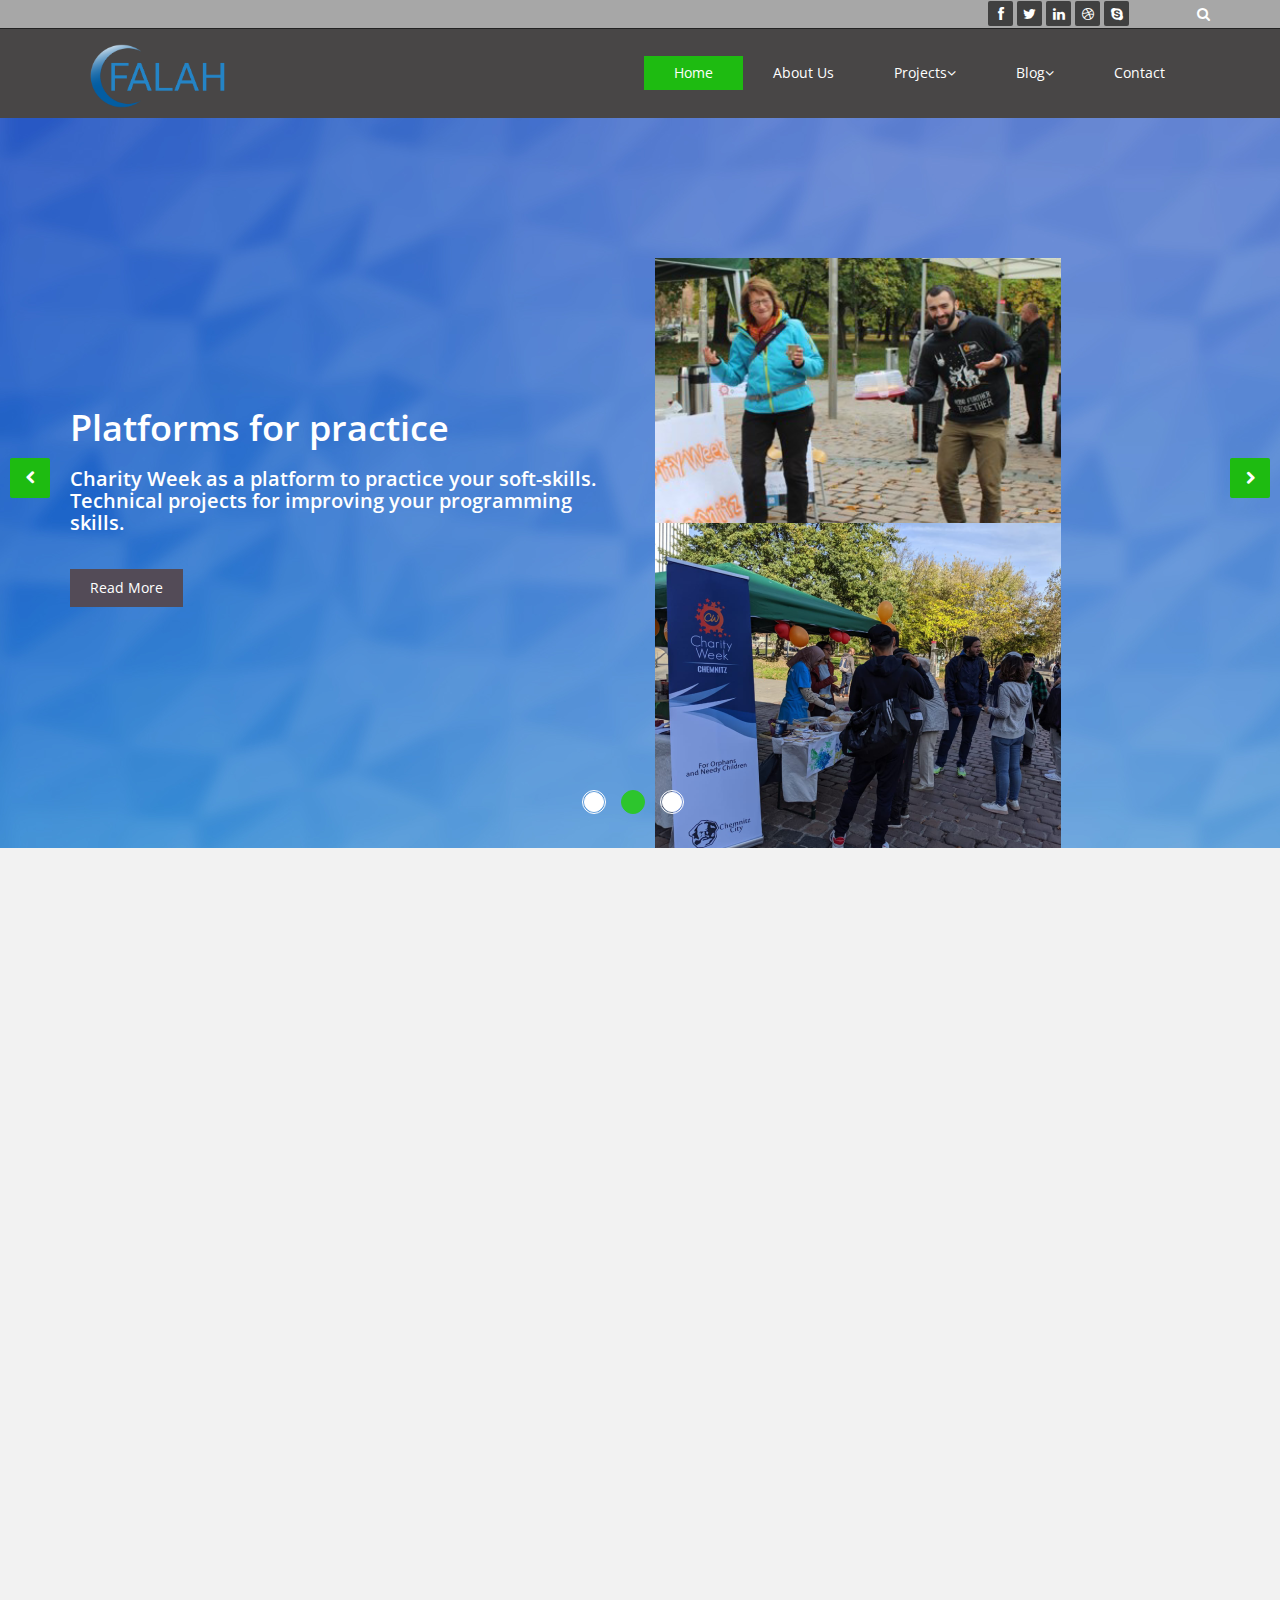
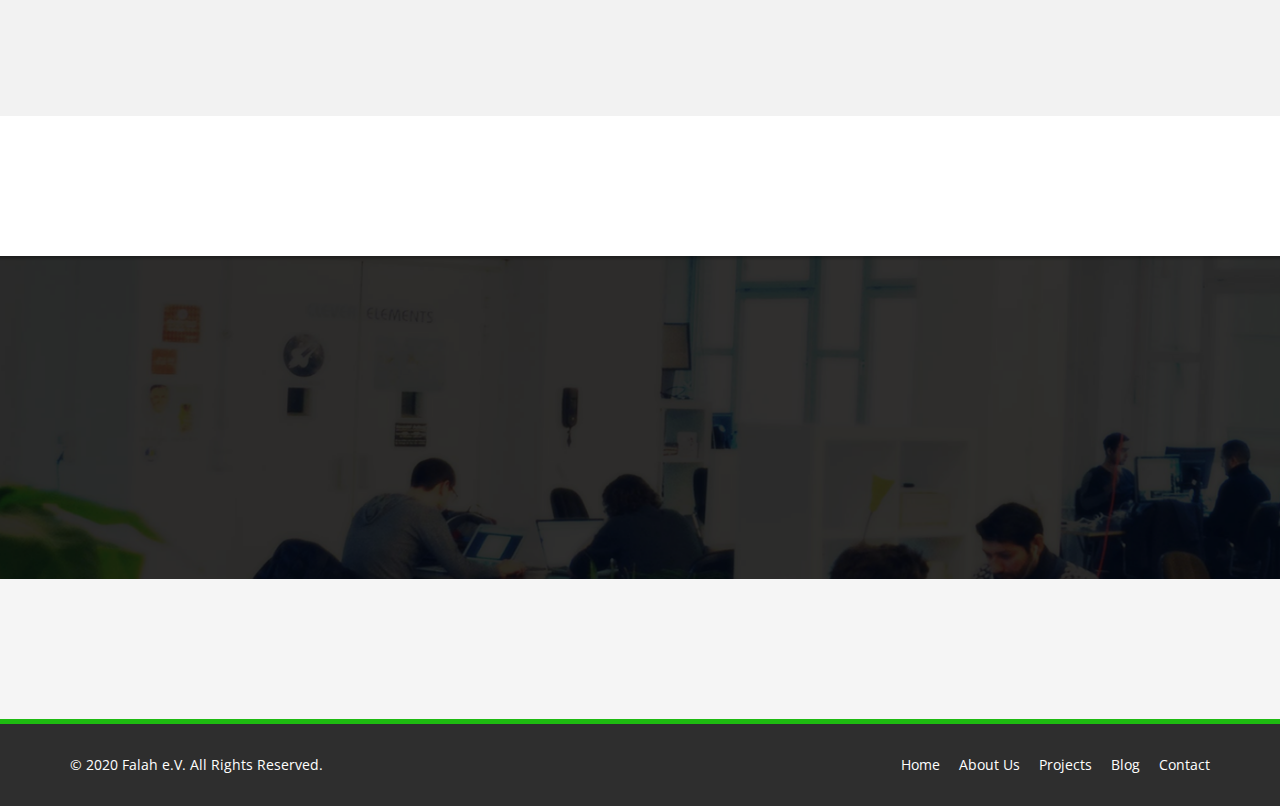
==== index.html @ b41381db "live link" ====
<!DOCTYPE html>
<html class="csstransforms csstransforms3d csstransitions" lang="en"><head>
<meta http-equiv="content-type" content="text/html; charset=UTF-8">
<meta charset="utf-8">
<meta name="viewport" content="width=device-width, initial-scale=1.0">
<meta name="description" content="">
<meta name="author" content="">
<title>Falah e.V</title>
<link href="css/bootstrap.min.css" rel="stylesheet">
<link href="css/font-awesome.min.css" rel="stylesheet">
<link href="css/animate.min.css" rel="stylesheet">
<link href="css/prettyPhoto.css" rel="stylesheet">
<link href="css/main.css" rel="stylesheet">
<link href="css/responsive.css" rel="stylesheet">
<!--[if lt IE 9]>
<script src="js/html5shiv.js"></script>
<script src="js/respond.min.js"></script>
<![endif]-->
<link rel="shortcut icon" href="/images/ico/favicon.ico">
<link rel="apple-touch-icon-precomposed" sizes="144x144" href="/images/ico/apple-touch-icon-144-precomposed.png">
<link rel="apple-touch-icon-precomposed" sizes="114x114" href="/images/ico/apple-touch-icon-114-precomposed.png">
<link rel="apple-touch-icon-precomposed" sizes="72x72" href="/images/ico/apple-touch-icon-72-precomposed.png">
<link rel="apple-touch-icon-precomposed" href="/images/ico/apple-touch-icon-57-precomposed.png">
<div></div></head>
<body class="homepage">
<header id="header">
<div class="top-bar">
<div class="container">
<div class="row">
<div class="col-sm-6 col-xs-4">
<div class="top-number"><p><i class=""></i> </p></div>
</div>
<div class="col-sm-6 col-xs-8">
<div class="social">
<ul class="social-share">
<li><a href="/comingSoon.html"><i class="fa fa-facebook"></i></a></li>
<li><a href="/comingSoon.html"><i class="fa fa-twitter"></i></a></li>
<li><a href="/comingSoon.html"><i class="fa fa-linkedin"></i></a></li>
<li><a href="/comingSoon.html"><i class="fa fa-dribbble"></i></a></li>
<li><a href="/comingSoon.html"><i class="fa fa-skype"></i></a></li>
</ul>
<div class="search">
<form role="form">
<input type="text" class="search-form" autocomplete="off" placeholder="Search">
<i class="fa fa-search"></i>
</form>
</div>
</div>
</div>
</div>
</div>
</div>
<nav class="navbar navbar-inverse" role="banner">
<div class="container">
<div class="navbar-header">
<button type="button" class="navbar-toggle" data-toggle="collapse" data-target=".navbar-collapse">
<span class="sr-only">Toggle navigation</span>
<span class="icon-bar"></span>
<span class="icon-bar"></span>
<span class="icon-bar"></span>
</button>
<a class="navbar-brand" href="/index.html"><img src="images/logo.png" width="170" alt="logo"></a>
</div>
<div class="collapse navbar-collapse navbar-right">
<ul class="nav navbar-nav">
<li class="active"><a href="/index.html">Home</a></li>
<li><a href="about-us.html">About Us</a></li>


<li class="dropdown">
<a href="#" class="dropdown-toggle" data-toggle="dropdown">Projects<i class="fa fa-angle-down"></i></a>
<ul class="dropdown-menu">
<li><a href="/comingSoon.html">Social</a></li>
<li><a href="/comingSoon.html">Technical</a></li>
</ul>
</li>

<li class="dropdown">
<a href="#" class="dropdown-toggle" data-toggle="dropdown">Blog<i class="fa fa-angle-down"></i></a>
<ul class="dropdown-menu">
<li><a href="/comingSoon.html">Social</a></li>
<li><a href="/comingSoon.html">Technical</a></li>
<li><a href="/comingSoon.html">Food</a></li>
<li><a href="/comingSoon.html">Life in Chemnitz</a></li>

</ul>
</li>
<li><a href="contact-us.html">Contact</a></li>
</ul>
</div>
</div>
</nav>
</header>
<section id="main-slider" class="no-margin">
<div class="carousel slide">
<ol class="carousel-indicators">
<li data-target="#main-slider" data-slide-to="0" class=""></li>
<li data-target="#main-slider" data-slide-to="1" class="active"></li>
<li data-target="#main-slider" data-slide-to="2" class=""></li>
</ol>
<div class="carousel-inner">
<div class="item" style="background-image:url(images/slider/bg1.jpg)">
<div class="container">
<div class="row slide-margin">
<div class="col-sm-6">
<div class="carousel-content">
<h1 class="animation animated-item-1">Events and Workshops</h1>
<h2 class="animation animated-item-2">Events for your mind, body and 
soul, throughout the year. Weather it be bike trip to Augustusberg, 
programming in C or sermons on important religious topics, we are here 
for you.<br></h2>
<a class="btn-slide animation animated-item-3" href="#">Read More</a>
</div>
</div>
<div class="col-sm-6 hidden-xs animation animated-item-4">
<div class="slider-img">
<img src="images/slider/img1.png" class="img-responsive">
</div>
</div>
</div>
</div>
</div>
<div class="item active" style="background-image:url(images/slider/bg2.jpg)">
<div class="container">
<div class="row slide-margin">
<div class="col-sm-6">
<div class="carousel-content">
<h1 class="animation animated-item-1">Platforms for practice</h1>
<h2 class="animation animated-item-2">Charity Week as a platform to practice your soft-skills. Technical projects for improving your programming skills. </h2>
<a class="btn-slide animation animated-item-3" href="#">Read More</a>
</div>
</div>
<div class="col-sm-6 hidden-xs animation animated-item-4">
<div class="slider-img">
<img src="images/slider/img2.png" class="img-responsive">
</div>
</div>
</div>
</div>
</div>
<div class="item" style="background-image:url(images/slider/bg3.jpg)">
<div class="container">
<div class="row slide-margin">
<div class="col-sm-6">
<div class="carousel-content">
<h1 class="animation animated-item-1">Your regional guide</h1>
<h2 class="animation animated-item-2">Get assistance in your regional language to understand rules and regulations here in Germany</h2>
<a class="btn-slide animation animated-item-3" href="#">Read More</a>
</div>
</div>
<div class="col-sm-6 hidden-xs animation animated-item-4">
<div class="slider-img">
<img src="images/slider/img3.png" class="img-responsive">
</div>
</div>
</div>
</div>
</div>
</div>
</div>
<a class="prev hidden-xs" href="#main-slider" data-slide="prev">
<i class="fa fa-chevron-left"></i>
</a>
<a class="next hidden-xs" href="#main-slider" data-slide="next">
<i class="fa fa-chevron-right"></i>
</a>
</section>
<section id="feature">
<div class="container">
<div class="center wow fadeInDown animated" style="visibility: visible; animation-name: fadeInDown;">
<h2>Recent News &amp; Updates</h2><br>
<h2><a target="_blank" href="https://freeislamictemplates.appspot.com/" title="Free Islamic Templates">Updates coming soon.</a></h2>

<p class="lead"><br></p></div>
  <div class="video-class">
	<!-- <iframe width="910" height="512" src="https://www.youtube.com/embed/DLGmgmh4BBU" frameborder="0" allow="accelerometer; autoplay; encrypted-media; gyroscope; picture-in-picture" allowfullscreen></iframe> -->
	<iframe width="910" height="512" src="https://www.youtube.com/embed/live_stream?channel=UCI_Mf1BbE438Omt34zx2G2A" frameborder="0" allowfullscreen=""></iframe>
	</div>
<div class="row">
</div>
</div>
</section>
<section id="recent-works">
<div class="container">

<div class="row">








</div>
</div>
</section>
<section id="services" class="service-item">
<div class="container">
<div class="center wow fadeInDown animated" style="visibility: visible; animation-name: fadeInDown;">
<h2>Classes &amp; Community Events</h2>
<p class="lead">Information will be uploaded until 15.04.2020<br> Stay healthy, stay safe.</p>
</div>
<div class="row">






</div>
</div>
</section>


<section id="bottom">
<div class="container wow fadeInDown animated" data-wow-duration="1000ms" data-wow-delay="600ms" style="visibility: visible; animation-duration: 1000ms; animation-delay: 600ms; animation-name: fadeInDown;">

</div>
</section>
<footer id="footer" class="midnight-blue">
<div class="container">
<div class="row">
<div class="col-sm-6">
&copy; 2020 <a target="_blank" href="https://freeislamictemplates.appspot.com/" title="Falah e.V.">Falah e.V.</a> All Rights Reserved.
</div>
<div class="col-sm-6">
<ul class="pull-right">
<li><a href="index.html">Home</a></li>
<li><a href="about-us.html">About Us</a></li>
<li><a href="comingSoon.html">Projects</a></li>
<li><a href="comingSoon.html">Blog</a></li>
<li><a href="contact-us.html">Contact</a></li>
</ul>
</div>
</div>
</div>
</footer>
<script src="js/jquery.js"></script>
<script src="js/bootstrap.min.js"></script>
<script src="js/jquery.prettyPhoto.js"></script>
<script src="js/jquery.isotope.min.js"></script>
<script src="js/main.js"></script>
<script src="js/wow.min.js"></script>

</body></html>
---- css/prettyPhoto.css ----
div.pp_default .pp_top,div.pp_default .pp_top .pp_middle,div.pp_default .pp_top .pp_left,div.pp_default .pp_top .pp_right,div.pp_default .pp_bottom,div.pp_default .pp_bottom .pp_left,div.pp_default .pp_bottom .pp_middle,div.pp_default .pp_bottom .pp_right{height:13px}
div.pp_default .pp_top .pp_left{background:url(../images/prettyPhoto/default/sprite.png) -78px -93px no-repeat}
div.pp_default .pp_top .pp_middle{background:url(../images/prettyPhoto/default/sprite_x.png) top left repeat-x}
div.pp_default .pp_top .pp_right{background:url(../images/prettyPhoto/default/sprite.png) -112px -93px no-repeat}
div.pp_default .pp_content .ppt{color:#f8f8f8}
div.pp_default .pp_content_container .pp_left{background:url(../images/prettyPhoto/default/sprite_y.png) -7px 0 repeat-y;padding-left:13px}
div.pp_default .pp_content_container .pp_right{background:url(../images/prettyPhoto/default/sprite_y.png) top right repeat-y;padding-right:13px}
div.pp_default .pp_next:hover{background:url(../images/prettyPhoto/default/sprite_next.png) center right no-repeat;cursor:pointer}
div.pp_default .pp_previous:hover{background:url(../images/prettyPhoto/default/sprite_prev.png) center left no-repeat;cursor:pointer}
div.pp_default .pp_expand{background:url(../images/prettyPhoto/default/sprite.png) 0 -29px no-repeat;cursor:pointer;width:28px;height:28px}
div.pp_default .pp_expand:hover{background:url(../images/prettyPhoto/default/sprite.png) 0 -56px no-repeat;cursor:pointer}
div.pp_default .pp_contract{background:url(../images/prettyPhoto/default/sprite.png) 0 -84px no-repeat;cursor:pointer;width:28px;height:28px}
div.pp_default .pp_contract:hover{background:url(../images/prettyPhoto/default/sprite.png) 0 -113px no-repeat;cursor:pointer}
div.pp_default .pp_close{width:30px;height:30px;background:url(../images/prettyPhoto/default/sprite.png) 2px 1px no-repeat;cursor:pointer}
div.pp_default .pp_gallery ul li a{background:url(../images/prettyPhoto/default/default_thumb.png) center center #f8f8f8;border:1px solid #aaa}
div.pp_default .pp_social{margin-top:7px}
div.pp_default .pp_gallery a.pp_arrow_previous,div.pp_default .pp_gallery a.pp_arrow_next{position:static;left:auto}
div.pp_default .pp_nav .pp_play,div.pp_default .pp_nav .pp_pause{background:url(../images/prettyPhoto/default/sprite.png) -51px 1px no-repeat;height:30px;width:30px}
div.pp_default .pp_nav .pp_pause{background-position:-51px -29px}
div.pp_default a.pp_arrow_previous,div.pp_default a.pp_arrow_next{background:url(../images/prettyPhoto/default/sprite.png) -31px -3px no-repeat;height:20px;width:20px;margin:4px 0 0}
div.pp_default a.pp_arrow_next{left:52px;background-position:-82px -3px}
div.pp_default .pp_content_container .pp_details{margin-top:5px}
div.pp_default .pp_nav{clear:none;height:30px;width:110px;position:relative}
div.pp_default .pp_nav .currentTextHolder{font-family:Georgia;font-style:italic;color:#999;font-size:11px;left:75px;line-height:25px;position:absolute;top:2px;margin:0;padding:0 0 0 10px}
div.pp_default .pp_close:hover,div.pp_default .pp_nav .pp_play:hover,div.pp_default .pp_nav .pp_pause:hover,div.pp_default .pp_arrow_next:hover,div.pp_default .pp_arrow_previous:hover{opacity:0.7}
div.pp_default .pp_description{font-size:11px;font-weight:700;line-height:14px;margin:5px 50px 5px 0}
div.pp_default .pp_bottom .pp_left{background:url(../images/prettyPhoto/default/sprite.png) -78px -127px no-repeat}
div.pp_default .pp_bottom .pp_middle{background:url(../images/prettyPhoto/default/sprite_x.png) bottom left repeat-x}
div.pp_default .pp_bottom .pp_right{background:url(../images/prettyPhoto/default/sprite.png) -112px -127px no-repeat}
div.pp_default .pp_loaderIcon{background:url(../images/prettyPhoto/default/loader.gif) center center no-repeat}
div.light_rounded .pp_top .pp_left{background:url(../images/prettyPhoto/light_rounded/sprite.png) -88px -53px no-repeat}
div.light_rounded .pp_top .pp_right{background:url(../images/prettyPhoto/light_rounded/sprite.png) -110px -53px no-repeat}
div.light_rounded .pp_next:hover{background:url(../images/prettyPhoto/light_rounded/btnNext.png) center right no-repeat;cursor:pointer}
div.light_rounded .pp_previous:hover{background:url(../images/prettyPhoto/light_rounded/btnPrevious.png) center left no-repeat;cursor:pointer}
div.light_rounded .pp_expand{background:url(../images/prettyPhoto/light_rounded/sprite.png) -31px -26px no-repeat;cursor:pointer}
div.light_rounded .pp_expand:hover{background:url(../images/prettyPhoto/light_rounded/sprite.png) -31px -47px no-repeat;cursor:pointer}
div.light_rounded .pp_contract{background:url(../images/prettyPhoto/light_rounded/sprite.png) 0 -26px no-repeat;cursor:pointer}
div.light_rounded .pp_contract:hover{background:url(../images/prettyPhoto/light_rounded/sprite.png) 0 -47px no-repeat;cursor:pointer}
div.light_rounded .pp_close{width:75px;height:22px;background:url(../images/prettyPhoto/light_rounded/sprite.png) -1px -1px no-repeat;cursor:pointer}
div.light_rounded .pp_nav .pp_play{background:url(../images/prettyPhoto/light_rounded/sprite.png) -1px -100px no-repeat;height:15px;width:14px}
div.light_rounded .pp_nav .pp_pause{background:url(../images/prettyPhoto/light_rounded/sprite.png) -24px -100px no-repeat;height:15px;width:14px}
div.light_rounded .pp_arrow_previous{background:url(../images/prettyPhoto/light_rounded/sprite.png) 0 -71px no-repeat}
div.light_rounded .pp_arrow_next{background:url(../images/prettyPhoto/light_rounded/sprite.png) -22px -71px no-repeat}
div.light_rounded .pp_bottom .pp_left{background:url(../images/prettyPhoto/light_rounded/sprite.png) -88px -80px no-repeat}
div.light_rounded .pp_bottom .pp_right{background:url(../images/prettyPhoto/light_rounded/sprite.png) -110px -80px no-repeat}
div.dark_rounded .pp_top .pp_left{background:url(../images/prettyPhoto/dark_rounded/sprite.png) -88px -53px no-repeat}
div.dark_rounded .pp_top .pp_right{background:url(../images/prettyPhoto/dark_rounded/sprite.png) -110px -53px no-repeat}
div.dark_rounded .pp_content_container .pp_left{background:url(../images/prettyPhoto/dark_rounded/contentPattern.png) top left repeat-y}
div.dark_rounded .pp_content_container .pp_right{background:url(../images/prettyPhoto/dark_rounded/contentPattern.png) top right repeat-y}
div.dark_rounded .pp_next:hover{background:url(../images/prettyPhoto/dark_rounded/btnNext.png) center right no-repeat;cursor:pointer}
div.dark_rounded .pp_previous:hover{background:url(../images/prettyPhoto/dark_rounded/btnPrevious.png) center left no-repeat;cursor:pointer}
div.dark_rounded .pp_expand{background:url(../images/prettyPhoto/dark_rounded/sprite.png) -31px -26px no-repeat;cursor:pointer}
div.dark_rounded .pp_expand:hover{background:url(../images/prettyPhoto/dark_rounded/sprite.png) -31px -47px no-repeat;cursor:pointer}
div.dark_rounded .pp_contract{background:url(../images/prettyPhoto/dark_rounded/sprite.png) 0 -26px no-repeat;cursor:pointer}
div.dark_rounded .pp_contract:hover{background:url(../images/prettyPhoto/dark_rounded/sprite.png) 0 -47px no-repeat;cursor:pointer}
div.dark_rounded .pp_close{width:75px;height:22px;background:url(../images/prettyPhoto/dark_rounded/sprite.png) -1px -1px no-repeat;cursor:pointer}
div.dark_rounded .pp_description{margin-right:85px;color:#fff}
div.dark_rounded .pp_nav .pp_play{background:url(../images/prettyPhoto/dark_rounded/sprite.png) -1px -100px no-repeat;height:15px;width:14px}
div.dark_rounded .pp_nav .pp_pause{background:url(../images/prettyPhoto/dark_rounded/sprite.png) -24px -100px no-repeat;height:15px;width:14px}
div.dark_rounded .pp_arrow_previous{background:url(../images/prettyPhoto/dark_rounded/sprite.png) 0 -71px no-repeat}
div.dark_rounded .pp_arrow_next{background:url(../images/prettyPhoto/dark_rounded/sprite.png) -22px -71px no-repeat}
div.dark_rounded .pp_bottom .pp_left{background:url(../images/prettyPhoto/dark_rounded/sprite.png) -88px -80px no-repeat}
div.dark_rounded .pp_bottom .pp_right{background:url(../images/prettyPhoto/dark_rounded/sprite.png) -110px -80px no-repeat}
div.dark_rounded .pp_loaderIcon{background:url(../images/prettyPhoto/dark_rounded/loader.gif) center center no-repeat}
div.dark_square .pp_left,div.dark_square .pp_middle,div.dark_square .pp_right,div.dark_square .pp_content{background:#000}
div.dark_square .pp_description{color:#fff;margin:0 85px 0 0}
div.dark_square .pp_loaderIcon{background:url(../images/prettyPhoto/dark_square/loader.gif) center center no-repeat}
div.dark_square .pp_expand{background:url(../images/prettyPhoto/dark_square/sprite.png) -31px -26px no-repeat;cursor:pointer}
div.dark_square .pp_expand:hover{background:url(../images/prettyPhoto/dark_square/sprite.png) -31px -47px no-repeat;cursor:pointer}
div.dark_square .pp_contract{background:url(../images/prettyPhoto/dark_square/sprite.png) 0 -26px no-repeat;cursor:pointer}
div.dark_square .pp_contract:hover{background:url(../images/prettyPhoto/dark_square/sprite.png) 0 -47px no-repeat;cursor:pointer}
div.dark_square .pp_close{width:75px;height:22px;background:url(../images/prettyPhoto/dark_square/sprite.png) -1px -1px no-repeat;cursor:pointer}
div.dark_square .pp_nav{clear:none}
div.dark_square .pp_nav .pp_play{background:url(../images/prettyPhoto/dark_square/sprite.png) -1px -100px no-repeat;height:15px;width:14px}
div.dark_square .pp_nav .pp_pause{background:url(../images/prettyPhoto/dark_square/sprite.png) -24px -100px no-repeat;height:15px;width:14px}
div.dark_square .pp_arrow_previous{background:url(../images/prettyPhoto/dark_square/sprite.png) 0 -71px no-repeat}
div.dark_square .pp_arrow_next{background:url(../images/prettyPhoto/dark_square/sprite.png) -22px -71px no-repeat}
div.dark_square .pp_next:hover{background:url(../images/prettyPhoto/dark_square/btnNext.png) center right no-repeat;cursor:pointer}
div.dark_square .pp_previous:hover{background:url(../images/prettyPhoto/dark_square/btnPrevious.png) center left no-repeat;cursor:pointer}
div.light_square .pp_expand{background:url(../images/prettyPhoto/light_square/sprite.png) -31px -26px no-repeat;cursor:pointer}
div.light_square .pp_expand:hover{background:url(../images/prettyPhoto/light_square/sprite.png) -31px -47px no-repeat;cursor:pointer}
div.light_square .pp_contract{background:url(../images/prettyPhoto/light_square/sprite.png) 0 -26px no-repeat;cursor:pointer}
div.light_square .pp_contract:hover{background:url(../images/prettyPhoto/light_square/sprite.png) 0 -47px no-repeat;cursor:pointer}
div.light_square .pp_close{width:75px;height:22px;background:url(../images/prettyPhoto/light_square/sprite.png) -1px -1px no-repeat;cursor:pointer}
div.light_square .pp_nav .pp_play{background:url(../images/prettyPhoto/light_square/sprite.png) -1px -100px no-repeat;height:15px;width:14px}
div.light_square .pp_nav .pp_pause{background:url(../images/prettyPhoto/light_square/sprite.png) -24px -100px no-repeat;height:15px;width:14px}
div.light_square .pp_arrow_previous{background:url(../images/prettyPhoto/light_square/sprite.png) 0 -71px no-repeat}
div.light_square .pp_arrow_next{background:url(../images/prettyPhoto/light_square/sprite.png) -22px -71px no-repeat}
div.light_square .pp_next:hover{background:url(../images/prettyPhoto/light_square/btnNext.png) center right no-repeat;cursor:pointer}
div.light_square .pp_previous:hover{background:url(../images/prettyPhoto/light_square/btnPrevious.png) center left no-repeat;cursor:pointer}
div.facebook .pp_top .pp_left{background:url(../images/prettyPhoto/facebook/sprite.png) -88px -53px no-repeat}
div.facebook .pp_top .pp_middle{background:url(../images/prettyPhoto/facebook/contentPatternTop.png) top left repeat-x}
div.facebook .pp_top .pp_right{background:url(../images/prettyPhoto/facebook/sprite.png) -110px -53px no-repeat}
div.facebook .pp_content_container .pp_left{background:url(../images/prettyPhoto/facebook/contentPatternLeft.png) top left repeat-y}
div.facebook .pp_content_container .pp_right{background:url(../images/prettyPhoto/facebook/contentPatternRight.png) top right repeat-y}
div.facebook .pp_expand{background:url(../images/prettyPhoto/facebook/sprite.png) -31px -26px no-repeat;cursor:pointer}
div.facebook .pp_expand:hover{background:url(../images/prettyPhoto/facebook/sprite.png) -31px -47px no-repeat;cursor:pointer}
div.facebook .pp_contract{background:url(../images/prettyPhoto/facebook/sprite.png) 0 -26px no-repeat;cursor:pointer}
div.facebook .pp_contract:hover{background:url(../images/prettyPhoto/facebook/sprite.png) 0 -47px no-repeat;cursor:pointer}
div.facebook .pp_close{width:22px;height:22px;background:url(../images/prettyPhoto/facebook/sprite.png) -1px -1px no-repeat;cursor:pointer}
div.facebook .pp_description{margin:0 37px 0 0}
div.facebook .pp_loaderIcon{background:url(../images/prettyPhoto/facebook/loader.gif) center center no-repeat}
div.facebook .pp_arrow_previous{background:url(../images/prettyPhoto/facebook/sprite.png) 0 -71px no-repeat;height:22px;margin-top:0;width:22px}
div.facebook .pp_arrow_previous.disabled{background-position:0 -96px;cursor:default}
div.facebook .pp_arrow_next{background:url(../images/prettyPhoto/facebook/sprite.png) -32px -71px no-repeat;height:22px;margin-top:0;width:22px}
div.facebook .pp_arrow_next.disabled{background-position:-32px -96px;cursor:default}
div.facebook .pp_nav{margin-top:0}
div.facebook .pp_nav p{font-size:15px;padding:0 3px 0 4px}
div.facebook .pp_nav .pp_play{background:url(../images/prettyPhoto/facebook/sprite.png) -1px -123px no-repeat;height:22px;width:22px}
div.facebook .pp_nav .pp_pause{background:url(../images/prettyPhoto/facebook/sprite.png) -32px -123px no-repeat;height:22px;width:22px}
div.facebook .pp_next:hover{background:url(../images/prettyPhoto/facebook/btnNext.png) center right no-repeat;cursor:pointer}
div.facebook .pp_previous:hover{background:url(../images/prettyPhoto/facebook/btnPrevious.png) center left no-repeat;cursor:pointer}
div.facebook .pp_bottom .pp_left{background:url(../images/prettyPhoto/facebook/sprite.png) -88px -80px no-repeat}
div.facebook .pp_bottom .pp_middle{background:url(../images/prettyPhoto/facebook/contentPatternBottom.png) top left repeat-x}
div.facebook .pp_bottom .pp_right{background:url(../images/prettyPhoto/facebook/sprite.png) -110px -80px no-repeat}
div.pp_pic_holder a:focus{outline:none}
div.pp_overlay{background:#000;display:none;left:0;position:absolute;top:0;width:100%;z-index:9500}
div.pp_pic_holder{display:none;position:absolute;width:100px;z-index:10000}
.pp_content{height:40px;min-width:40px}
* html .pp_content{width:40px}
.pp_content_container{position:relative;text-align:left;width:100%}
.pp_content_container .pp_left{padding-left:20px}
.pp_content_container .pp_right{padding-right:20px}
.pp_content_container .pp_details{float:left;margin:10px 0 2px}
.pp_description{display:none;margin:0}
.pp_social{float:left;margin:0}
.pp_social .facebook{float:left;margin-left:5px;width:55px;overflow:hidden}
.pp_social .twitter{float:left}
.pp_nav{clear:right;float:left;margin:3px 10px 0 0}
.pp_nav p{float:left;white-space:nowrap;margin:2px 4px}
.pp_nav .pp_play,.pp_nav .pp_pause{float:left;margin-right:4px;text-indent:-10000px}
a.pp_arrow_previous,a.pp_arrow_next{display:block;float:left;height:15px;margin-top:3px;overflow:hidden;text-indent:-10000px;width:14px}
.pp_hoverContainer{position:absolute;top:0;width:100%;z-index:2000}
.pp_gallery{display:none;left:50%;margin-top:-50px;position:absolute;z-index:10000}
.pp_gallery div{float:left;overflow:hidden;position:relative}
.pp_gallery ul{float:left;height:35px;position:relative;white-space:nowrap;margin:0 0 0 5px;padding:0}
.pp_gallery ul a{border:1px rgba(0,0,0,0.5) solid;display:block;float:left;height:33px;overflow:hidden}
.pp_gallery ul a img{border:0}
.pp_gallery li{display:block;float:left;margin:0 5px 0 0;padding:0}
.pp_gallery li.default a{background:url(../images/prettyPhoto/facebook/default_thumbnail.gif) 0 0 no-repeat;display:block;height:33px;width:50px}
.pp_gallery .pp_arrow_previous,.pp_gallery .pp_arrow_next{margin-top:7px!important}
a.pp_next{background:url(../images/prettyPhoto/light_rounded/btnNext.png) 10000px 10000px no-repeat;display:block;float:right;height:100%;text-indent:-10000px;width:49%}
a.pp_previous{background:url(../images/prettyPhoto/light_rounded/btnNext.png) 10000px 10000px no-repeat;display:block;float:left;height:100%;text-indent:-10000px;width:49%}
a.pp_expand,a.pp_contract{cursor:pointer;display:none;height:20px;position:absolute;right:30px;text-indent:-10000px;top:10px;width:20px;z-index:20000}
a.pp_close{position:absolute;right:0;top:0;display:block;line-height:22px;text-indent:-10000px}
.pp_loaderIcon{display:block;height:24px;left:50%;position:absolute;top:50%;width:24px;margin:-12px 0 0 -12px}
#pp_full_res{line-height:1!important}
#pp_full_res .pp_inline{text-align:left}
#pp_full_res .pp_inline p{margin:0 0 15px}
div.ppt{color:#fff;display:none;font-size:17px;z-index:9999;margin:0 0 5px 15px}
div.pp_default .pp_content,div.light_rounded .pp_content{background-color:#fff}
div.pp_default #pp_full_res .pp_inline,div.light_rounded .pp_content .ppt,div.light_rounded #pp_full_res .pp_inline,div.light_square .pp_content .ppt,div.light_square #pp_full_res .pp_inline,div.facebook .pp_content .ppt,div.facebook #pp_full_res .pp_inline{color:#000}
div.pp_default .pp_gallery ul li a:hover,div.pp_default .pp_gallery ul li.selected a,.pp_gallery ul a:hover,.pp_gallery li.selected a{border-color:#fff}
div.pp_default .pp_details,div.light_rounded .pp_details,div.dark_rounded .pp_details,div.dark_square .pp_details,div.light_square .pp_details,div.facebook .pp_details{position:relative}
div.light_rounded .pp_top .pp_middle,div.light_rounded .pp_content_container .pp_left,div.light_rounded .pp_content_container .pp_right,div.light_rounded .pp_bottom .pp_middle,div.light_square .pp_left,div.light_square .pp_middle,div.light_square .pp_right,div.light_square .pp_content,div.facebook .pp_content{background:#fff}
div.light_rounded .pp_description,div.light_square .pp_description{margin-right:85px}
div.light_rounded .pp_gallery a.pp_arrow_previous,div.light_rounded .pp_gallery a.pp_arrow_next,div.dark_rounded .pp_gallery a.pp_arrow_previous,div.dark_rounded .pp_gallery a.pp_arrow_next,div.dark_square .pp_gallery a.pp_arrow_previous,div.dark_square .pp_gallery a.pp_arrow_next,div.light_square .pp_gallery a.pp_arrow_previous,div.light_square .pp_gallery a.pp_arrow_next{margin-top:12px!important}
div.light_rounded .pp_arrow_previous.disabled,div.dark_rounded .pp_arrow_previous.disabled,div.dark_square .pp_arrow_previous.disabled,div.light_square .pp_arrow_previous.disabled{background-position:0 -87px;cursor:default}
div.light_rounded .pp_arrow_next.disabled,div.dark_rounded .pp_arrow_next.disabled,div.dark_square .pp_arrow_next.disabled,div.light_square .pp_arrow_next.disabled{background-position:-22px -87px;cursor:default}
div.light_rounded .pp_loaderIcon,div.light_square .pp_loaderIcon{background:url(../images/prettyPhoto/light_rounded/loader.gif) center center no-repeat}
div.dark_rounded .pp_top .pp_middle,div.dark_rounded .pp_content,div.dark_rounded .pp_bottom .pp_middle{background:url(../images/prettyPhoto/dark_rounded/contentPattern.png) top left repeat}
div.dark_rounded .currentTextHolder,div.dark_square .currentTextHolder{color:#c4c4c4}
div.dark_rounded #pp_full_res .pp_inline,div.dark_square #pp_full_res .pp_inline{color:#fff}
.pp_top,.pp_bottom{height:20px;position:relative}
* html .pp_top,* html .pp_bottom{padding:0 20px}
.pp_top .pp_left,.pp_bottom .pp_left{height:20px;left:0;position:absolute;width:20px}
.pp_top .pp_middle,.pp_bottom .pp_middle{height:20px;left:20px;position:absolute;right:20px}
* html .pp_top .pp_middle,* html .pp_bottom .pp_middle{left:0;position:static}
.pp_top .pp_right,.pp_bottom .pp_right{height:20px;left:auto;position:absolute;right:0;top:0;width:20px}
.pp_fade,.pp_gallery li.default a img{display:none}
---- css/main.css ----
@import url(https://fonts.googleapis.com/css?family=Open+Sans:300italic,400italic,600italic,700italic,800italic,400,600,700,300,800);


/*************************
*******Typography******
**************************/

body {
  background: #fff;
  font-family: 'Open Sans', sans-serif;
  color:#4e4e4e;
  line-height: 22px;
}

h1,
h2,
h3,
h4,
h5,
h6 {
  font-weight: 600; 
  font-family: 'Open Sans', sans-serif;
  color:#4e4e4e;
}

h1{
  font-size: 36px;
  color:#fff;
}

h2{
  font-size: 20px;
}

h3{
  font-size: 16px;
  color: #787878;
  font-weight: 400;
  line-height: 24px;
}

h4{
  font-size: 16px;
}

a {
  color: #1EBB11;
  -webkit-transition: color 300ms, background-color 300ms;
  -moz-transition: color 300ms, background-color 300ms;
  -o-transition:  color 300ms, background-color 300ms;
  transition:  color 300ms, background-color 300ms;
}

a:hover, a:focus {
  color: #d43133;
}

hr {
  border-top: 1px solid #e5e5e5;
  border-bottom: 1px solid #fff;
}


.btn-primary {
  padding: 8px 20px;
  background: #1EBB11;
  color: #fff;
  border-radius: 4px;
  border:none;
  margin-top: 10px;
}


.btn-primary:hover, 
.btn-primary:focus{
  background: #1EBB11;
  outline: none;
  box-shadow: none;
} 

.btn-transparent {
  border: 3px solid #fff;
  background: transparent;
  color: #fff;
}

.btn-transparent:hover {
  border-color: rgba(255, 255, 255, 0.5);
}

a:hover,
a:focus {
  color: #111;
  text-decoration: none;
  outline: none;
}

.dropdown-menu {
  margin-top: -1px;
  min-width: 180px;
}

.center h2{
  font-size: 36px;
  margin-top: 0;
  margin-bottom: 20px;
}

.media>.pull-left{
  margin-right: 20px;
}

.media>.pull-right{
  margin-left: 20px;
}

body > section {
  padding: 70px 0;
}

.center {
  text-align: center;
  padding-bottom: 55px;
}

.scaleIn {
  -webkit-animation-name: scaleIn;
  animation-name: scaleIn;
}

.lead{
  font-size: 16px;
  line-height: 24px;
  font-weight: 400;
}

.transparent-bg {
  background-color: transparent !important;
  margin-bottom: 0;
}

@-webkit-keyframes scaleIn {
  0% {
    opacity: 0;
    -webkit-transform: scale(0);
    transform: scale(0);
  }

  100% {
    opacity: 1;
    -webkit-transform: scale(1);
    transform: scale(1);
  }
}

@keyframes scaleIn {
  0% {
    opacity: 0;
    -webkit-transform: scale(0);
    -ms-transform: scale(0);
    transform: scale(0);
  }

  100% {
    opacity: 1;
    -webkit-transform: scale(1);
    -ms-transform: scale(1);
    transform: scale(1);
  }
}


/*************************
*******Header******
**************************/

#header .search{
  display: inline-block;
}

.navbar>.container .navbar-brand{
  margin-left: 0;
}

.top-bar {
  background: #A7A7A7;
  border-bottom: 1px solid #222;
  line-height: 28px;
}

.top-number{
  color: #fff;
}

.top-number p{
  margin: 0
}

.social{
  text-align: right;
}

.social-share{
 display: inline-block;
 list-style: none;
 padding: 0;
 margin: 0;
}

ul.social-share li {
  display: inline-block;
}

ul.social-share li a {
  display: inline-block;
  color: #fff;
  background: #404040;
  width: 25px;
  height: 25px;
  line-height: 25px;
  text-align: center;
  border-radius: 2px;
}

ul.social-share li a:hover {
  background: #1EBB11;
  color: #fff;
}

.search i {
  color: #fff;
}

input.search-form{
  background: transparent;
  border: 0 none;
  width: 60px;
  padding: 0 10px;
  color: #FFF;
  -webkit-transition: all 400ms;
  -moz-transition: all 400ms;
  -ms-transition: all 400ms;
  -o-transition: all 400ms;
  transition: all 400ms;
}

input.search-form::-webkit-input-placeholder{
  color: transparent;
}

input.search-form:hover::-webkit-input-placeholder {
  color: #fff;
}

input.search-form:hover {
  width: 180px;
}

.navbar-brand {
  padding: 0;
  margin:0;
}

.navbar {
  border-radius: 0;
  margin-bottom: 0;
  background: rgba(58, 56, 56, 0.93);
  padding: 15px 0;
  padding-bottom: 0;
}

 .navbar-nav{
  margin-top: 12px;
 }

.navbar-nav>li{
  padding-bottom: 28px;
}

.navbar-inverse .navbar-nav > li > a {
  padding: 5px 30px;
  margin: 0;
  color: #fff;
  line-height: 24px;
  display: inline-block;
}

.navbar-inverse .navbar-nav > li > a:hover{
	background-color: #0B9B2D;
  color: #fff;
}

.navbar-inverse {
  border: none;
}

.navbar-inverse .navbar-brand {
  font-size: 36px;
  line-height: 50px;
  color: #fff;
}

.navbar-inverse .navbar-nav > .active > a,
.navbar-inverse .navbar-nav > .active > a:hover,
.navbar-inverse .navbar-nav > .active > a:focus,
.navbar-inverse .navbar-nav > .open > a,
.navbar-inverse .navbar-nav > .open > a:hover,
.navbar-inverse .navbar-nav > .open > a:focus {
  background-color: #1EBB11;
  color: #fff;
}

.navbar-inverse .navbar-nav .dropdown-menu {
  background-color: rgba(0,0,0,.85);
  -webkit-box-shadow: 0 3px 8px rgba(0, 0, 0, 0.125);
  -moz-box-shadow: 0 3px 8px rgba(0, 0, 0, 0.125);
  box-shadow: 0 3px 8px rgba(0, 0, 0, 0.125);
  border: 0;
  padding: 0;
  margin-top: 0;
  border-top: 0;
  border-radius: 0;
  left: 0;
}

.navbar-inverse .navbar-nav .dropdown-menu:before{
  position: absolute;
  top:0;
}

.navbar-inverse .navbar-nav .dropdown-menu > li > a {
  padding: 8px 15px;
  color: #fff;
}

.navbar-inverse .navbar-nav .dropdown-menu > li:hover > a,
.navbar-inverse .navbar-nav .dropdown-menu > li:focus > a,
.navbar-inverse .navbar-nav .dropdown-menu > li.active > a {
  background-color: #1EBB11;
  color: #fff;
}

.navbar-inverse .navbar-nav .dropdown-menu > li:last-child > a {
  border-radius: 0 0 3px 3px;
}

.navbar-inverse .navbar-nav .dropdown-menu > li.divider {
  background-color: transparent;
}

.navbar-inverse .navbar-collapse,
.navbar-inverse .navbar-form {
  border-top: 0;
  padding-bottom: 0;
}


/*************************
*******Home Page******
**************************/


#main-slider {
  position: relative;
}

.no-margin {
  margin: 0;
  padding: 0;
}

#main-slider .carousel .carousel-content {
  margin-top: 150px;
}

#main-slider .carousel .slide-margin{
  margin-top: 140px;
}

#main-slider .carousel h2 {
  color: #fff;
}

#main-slider .carousel .btn-slide {
  padding: 8px 20px;
  background: #534B57;
  color: #fff;
  margin-top: 25px;
  display: inline-block;
}

#main-slider .carousel .slider-img{
  text-align: right;
  position: absolute;
}


#main-slider .carousel .item {
  background-position: 50%;
  background-repeat: no-repeat;
  background-size: cover;
  left: 0 !important;
  opacity: 0;
  top: 0;
  position: absolute;
  width: 100%;
  display: block !important;
  height: 730px;
  -webkit-transition: opacity ease-in-out 500ms;
  -moz-transition: opacity ease-in-out 500ms;
  -o-transition: opacity ease-in-out 500ms;
  transition: opacity ease-in-out 500ms;
}

#main-slider .carousel .item:first-child {
  top: auto;
  position: relative;
}

#main-slider .carousel .item.active {
  opacity: 1;
  -webkit-transition: opacity ease-in-out 500ms;
  -moz-transition: opacity ease-in-out 500ms;
  -o-transition: opacity ease-in-out 500ms;
  transition: opacity ease-in-out 500ms;
  z-index: 1;
}

#main-slider .prev,
#main-slider .next {
  position: absolute;
  top: 50%;
  background-color: #1EBB11;
  color: #fff;
  display: inline-block;
  margin-top: -25px;
  height: 40px;
  line-height: 40px;
  width: 40px;
  line-height: 40px;
  text-align: center;
  border-radius: 2px;
  z-index: 5;
}

#main-slider .prev:hover,
#main-slider .next:hover {
  background-color: #000;
}

#main-slider .prev {
  left: 10px;
}

#main-slider .next {
  right: 10px;
}

#main-slider .carousel-indicators li {
  width: 20px;
  height: 20px;
  background-color: #fff;
  margin: 0 15px 0 0;
  position: relative;
}

#main-slider .carousel-indicators li:after {
  position: absolute;
  content: "";
  width: 24px;
  height: 24px;
  border-radius: 100%;
  background: rgba(0, 0, 0, 0);
  border: 1px solid #FFF;
  left: -3px;
  top: -3px;
}

#main-slider .carousel-indicators .active{
  width: 20px;
  height: 20px;
  background-color: #1EBB11;
   margin: 0 15px 0 0;
   border: 1px solid #1EBB11;
   position: relative;
}

#main-slider .carousel-indicators .active:after {
  position: absolute;
  content: "";
  width: 24px;
  height: 24px;
  border-radius: 100%;
  background: #2DC52D;
  border: 1px solid #2DC52D;
  left: -3px;
  top: -3px;
}

#main-slider .active .animation.animated-item-1 {
  -webkit-animation: fadeInUp 300ms linear 300ms both;
  -moz-animation: fadeInUp 300ms linear 300ms both;
  -o-animation: fadeInUp 300ms linear 300ms both;
  -ms-animation: fadeInUp 300ms linear 300ms both;
  animation: fadeInUp 300ms linear 300ms both;
}

#main-slider .active .animation.animated-item-2 {
  -webkit-animation: fadeInUp 300ms linear 600ms both;
  -moz-animation: fadeInUp 300ms linear 600ms both;
  -o-animation: fadeInUp 300ms linear 600ms both;
  -ms-animation: fadeInUp 300ms linear 600ms both;
  animation: fadeInUp 300ms linear 600ms both;
}

#main-slider .active .animation.animated-item-3 {
  -webkit-animation: fadeInUp 300ms linear 900ms both;
  -moz-animation: fadeInUp 300ms linear 900ms both;
  -o-animation: fadeInUp 300ms linear 900ms both;
  -ms-animation: fadeInUp 300ms linear 900ms both;
  animation: fadeInUp 300ms linear 900ms both;
}

#main-slider .active .animation.animated-item-4 {
  -webkit-animation: fadeInUp 300ms linear 1200ms both;
  -moz-animation: fadeInUp 300ms linear 1200ms both;
  -o-animation: fadeInUp 300ms linear 1200ms both;
  -ms-animation: fadeInUp 300ms linear 1200ms both;
  animation: fadeInUp 300ms linear 1200ms both;
}

#feature {
  background: #f2f2f2;
  padding-bottom: 40px;
}

.features{
  padding: 0;
}

.feature-wrap {
  margin-bottom: 35px;
  overflow: hidden;
}

.feature-wrap h2{
  margin-top: 10px;
}

.feature-wrap .pull-left {
  margin-right: 25px;
}

.feature-wrap i{
  font-size: 48px;
  height: 110px;
  width: 110px;
  margin: 3px;
  border-radius: 100%;
  line-height: 110px;
  text-align:center;
  background: #ffffff;
  color: #43BD2C;
  border: 3px solid #ffffff;
  box-shadow: inset 0 0 0 5px #f2f2f2;
  -webkit-box-shadow: inset 0 0 0 5px #f2f2f2;
  -webkit-transition: 500ms;
  -moz-transition: 500ms;
  -o-transition: 500ms;
  transition: 500ms;
  float: left;
  margin-right: 25px;
}

.feature-wrap i:hover {
  background: #43BD2C;
  color: #fff;
  box-shadow: inset 0 0 0 5px #43BD2C;
  -webkit-box-shadow: inset 0 0 0 5px #43BD2C;
  border: 3px solid #43BD2C;
}

#recent-works .col-xs-12.col-sm-4.col-md-3{
  padding: 0;
}

#recent-works{
    padding-bottom: 70px;
}

.recent-work-wrap {
  position: relative;
}

.recent-work-wrap img{
  width: 100%;
}

.recent-work-wrap .recent-work-inner{
  top: 0;
  background: transparent;
  opacity: .8;
  width: 100%;
  border-radius: 0;
  margin-bottom: 0;
}

.recent-work-wrap .recent-work-inner h3{
  margin: 10px 0;
}

.recent-work-wrap .recent-work-inner h3 a{
  font-size: 24px;
  color: #fff;
}

.recent-work-wrap .overlay {
  position: absolute;
  top: 0;
  left: 0;
  width: 100%;
  height: 100%;
  opacity: 0;
  border-radius: 0;
  background: #0DCA24;
  color: #fff;
  vertical-align: middle;
  -webkit-transition: opacity 500ms;
  -moz-transition: opacity 500ms;
  -o-transition: opacity 500ms;
  transition: opacity 500ms;  
  padding: 30px;
}

.recent-work-wrap .overlay .preview {
  bottom: 0;
  display: inline-block;
  height: 35px;
  line-height: 35px;
  border-radius: 0;
  background: transparent;
  text-align: center;
  color: #fff;
}

.recent-work-wrap:hover .overlay {
  opacity: 1;
}

#services {
  background: #000 url(../images/services/bg_services.png);
  background-size: cover;
}

#services .lead,
#services h2{
  color: #fff;
}

.services-wrap {
  padding: 40px 30px;
  background: #fff;
  border-radius: 4px;
  margin: 0 0 40px;
}

.services-wrap h3 {
  font-size: 20px;
  margin: 10px 0;
}

.services-wrap .pull-left {
  margin-right: 20px;
}

#middle {
  background: #f2f2f2;
}

.skill h2{
  margin-bottom: 25px;
}

.progress-wrap{
  position: relative;
}

.progress .color1,
.progress .color1 .bar-width{
  background: #2d7da4;
}

.progress .color2,
.progress .color2 .bar-width{
  background: #6aa42f;
}

.progress .color3,
.progress .color3 .bar-width{
  background: #ffcc33;
}

.progress .color4,
.progress .color4 .bar-width{
  background: #db3615;
}

.progress, 
.progress-bar {
  height: 15px;
  line-height: 15px;
  background: #e6e6e6;
  -webkit-box-shadow: none;
  -moz-box-shadow: none;
  box-shadow: none;
  border-radius: 0;
  overflow: visible;
  text-align: right;
}

.progress{
  position: relative;
}

.progress .bar-width{
  position: absolute;
  width: 40px;
  height: 20px;
  line-height: 20px;
  text-align: center;
  font-size: 12px;
  font-weight: 700;
  top: -30px;
  border-radius: 2px;
  margin-left: -30px;
}

.progress span{
  position: relative;
}

.progress span:before{
  content: " ";
  position: absolute;
  width: auto;
  height: auto;
  border-width: 8px 5px;
  border-style: solid;
  bottom: -15px;
  right: 8px;
}

.progress .color1 span:before{
  border-color: #2d7da4 transparent transparent transparent;
}

.progress .color2 span:before{
  border-color: #6aa42f transparent transparent transparent;
}

.progress .color3 span:before{
  border-color: #ffcc33 transparent transparent transparent;
}

.progress .color4 span:before{
  border-color: #db3615 transparent transparent transparent;
}

.accordion h2{
  margin-bottom: 25px;
}

.panel-default{
  border-color: transparent;
}

.panel-default>.panel-heading,
.panel{
  background-color: #e6e6e6; 
  border:0 none;
  box-shadow:none;
}

.panel-default>.panel-heading+.panel-collapse .panel-body{
  background: #fff;
  color: #858586;
}

.panel-body{
  padding: 20px 20px 10px;
}

.panel-group .panel+.panel{
  margin-top: 0;
  border-top: 1px solid #d9d9d9;
}

.panel-group .panel{
  border-radius: 0;
}

.panel-heading{
  border-radius: 0;
}

.panel-title>a{
  color: #4e4e4e;
}

.accordion-inner img{
  border-radius: 4px;
}

.accordion-inner h4{
  margin-top: 0;
}

.panel-heading.active{
  background: #1f1f20;
}

.panel-heading.active .panel-title>a{
  color:#fff;
}

a.accordion-toggle  i{
  width: 45px;
  line-height: 44px;
  font-size: 20px;
  margin-top: -10px;
  text-align: center;
  margin-right: -15px;
  background: #c9c9c9;
}

.panel-heading.active a.accordion-toggle i{
  background: #1EBB11;
  color: #fff;
}

.panel-heading.active a.accordion-toggle.collapsed i{
  background: #1EBB11;
  color: #fff;
}

.nav-tabs>li{
  margin-bottom: 0px;
  border-bottom: 1px solid #e6e6e6;
}

.nav-tabs{
  border-bottom: transparent;
  border-right: 1px solid #e6e6e6;
}

.nav-tabs>li>a {
  background: #f5f5f5;
  color: #666;
  border-radius: 0;
  border: 0 none;
  line-height: 24px;
  margin-right:0;
  padding: 13px 15px;
}

.nav-tabs li:last-child{
  border-bottom: 0 none;
} 

.nav-stacked>li+li{
  margin-top: 0;
}

.nav-tabs>li>a:hover{
  background: #1f1f20;
  color:#fff;
}

.nav-tabs>li.active>a, 
.nav-tabs>li.active>a:hover, 
.nav-tabs>li.active>a:focus {
  border: 0;
  color:#fff;
  background: #1f1f20;
  position: relative;
}

.nav-tabs>li.active>a:after {
  position: absolute;
  content:  "";
  width: auto;
  height: auto;
  border-style:solid;
  border-color: transparent transparent transparent #1f1f20;
  border-width: 25px 22px;
  right: -44px;
  top:0;
}

.tab-wrap{
  border:1px solid #e6e6e6;
  margin-bottom: 20px;
}

.tab-content{
  padding: 20px;
}

.tab-content h2{
  margin-top: 0;
}

.tab-content img{
  border-radius: 4px;
}

.testimonial h2{
  margin-top: 0;
}

.testimonial-inner {
  color:#858586;
  font-size: 14px;
}

.testimonial-inner .pull-left{
  border-right: 1px solid #e7e7e7;
  padding-right: 15px;
  position: relative;
}

.testimonial-inner .pull-left:after{
  content: "";
  position: absolute;
  width: 9px;
  height: 9px;
  top: 50%;
  margin-top: -5px;
  background: #FFF;
  -webkit-transform: rotate(45deg);
  border: 1px solid #e7e7e7;
  right: -5px;
  border-left: 0 none;
  border-bottom: 0 none;
}

#partner {
  background: url(../images/partners/partner_bg.png) 50% 50% no-repeat;
  background-size: cover;
}

#partner {
  color: #fff;
  text-align: center;
}

#partner h2, 
#partner h3 {
  color: #fff;
}

.partners ul {
  list-style: none;
  margin: 0;
  padding: 0;
}

.partners ul li{
  display: inline-block;
  float: left;
  width: 20%;
}

#conatcat-info{
  background: #fff url(../images/contact.png) no-repeat 90% 0;
  padding: 30px 0;
}

.contact-info i{
  width: 60px;
  height: 60px;
  font-size: 40px;
  line-height: 60px;
  color: #fff;
  background: #000;
  text-align: center;
  border-radius: 10px;
}

.contact-info h2{
  margin-top: 0;
  color: #000;
}

.contact-info{
  color:#000;
}

/*************************
********* About Us Page CSS ******
**************************/

.about-us {
  margin-top: 110px;
  margin-bottom: -110px;
}

.about-us h2, 
.skill_text h2 {
  color:#4e4e4e;
  font-size: 30px;
  font-weight: 600;
}

.about-us p {
  color:#4e4e4e;
}

#carousel-slider {
  position: relative;
}

#carousel-slider .carousel-indicators {
  bottom: -25px;
}

#carousel-slider .carousel-indicators li {
  border: 1px solid #ffbd20;
}

#carousel-slider a i {
  border: 1px solid #777;
  border-radius:50%;
  font-size: 28px;
  height: 50px;
  padding: 8px;
  position: absolute;
  top: 50%;
  width: 50px;
  color:#777;
}

#carousel-slider a i:hover {
  background:#bfbfbf;
  color:#fff;
  border: 1px solid #bfbfbf;
}

#carousel-slider 
.carousel-control {
  width:inherit;
}

#carousel-slider .carousel-control.left i {
  left:-25px
}

#carousel-slider .carousel-control.right i {
  right: -25px;
}

#carousel-slider
.carousel-control.left, 
#carousel-slider
.carousel-control.right {
  background: none;
}

.skill_text {
  display: block;
  margin-bottom: 60px;
  margin-top: 25px;
  overflow: hidden;
}

.sinlge-skill {
  background:#f2f2f2;
  border-radius: 100%;
  color: #FFFFFF;
  font-size: 22px;
  font-weight: bold;
  height: 200px;
  position: relative;
  width: 200px;
  text-transform: uppercase;
  overflow: hidden;
  margin: 30px 0;

}

.sinlge-skill p em {
  color: #FFFFFF;
  font-size: 38px;
}

.sinlge-skill p {
  line-height: 1;
}

.joomla-skill, 
.html-skill, 
.css-skill, 
.wp-skill {
  position: absolute;
  height: 100%;
  bottom: 0;
  width:100%;
  border-radius: 100%;
  padding: 70px 0;
  text-align: center;
}


.joomla-skill {
  background: rgb(242,242,242); /* Old browsers */
  background: -moz-linear-gradient(top, rgba(242,242,242,1) 0%, rgba(242,242,242,1) 28%, rgba(45,125,164,1) 28%); /* FF3.6+ */
  background: -webkit-gradient(linear, left top, left bottom, color-stop(0%,rgba(242,242,242,1)), color-stop(28%,rgba(242,242,242,1)), color-stop(28%,rgba(45,125,164,1))); /* Chrome,Safari4+ */
  background: -webkit-linear-gradient(top, rgba(242,242,242,1) 0%,rgba(242,242,242,1) 28%,rgba(45,125,164,1) 28%); /* Chrome10+,Safari5.1+ */
  background: -o-linear-gradient(top, rgba(242,242,242,1) 0%,rgba(242,242,242,1) 28%,rgba(45,125,164,1) 28%); /* Opera 11.10+ */
  background: -ms-linear-gradient(top, rgba(242,242,242,1) 0%,rgba(242,242,242,1) 28%,rgba(45,125,164,1) 28%); /* IE10+ */
  background: linear-gradient(to bottom, rgba(242,242,242,1) 0%,rgba(242,242,242,1) 28%,rgba(45,125,164,1) 28%); /* W3C */
  filter: progid:DXImageTransform.Microsoft.gradient( startColorstr='#f2f2f2', endColorstr='#2d7da4',GradientType=0 ); /* IE6-9 */    
}

.html-skill {
  background: rgb(242,242,242); /* Old browsers */
  background: -moz-linear-gradient(top, rgba(242,242,242,1) 0%, rgba(242,242,242,1) 9%, rgba(106,164,47,1) 9%); /* FF3.6+ */
  background: -webkit-gradient(linear, left top, left bottom, color-stop(0%,rgba(242,242,242,1)), color-stop(9%,rgba(242,242,242,1)), color-stop(9%,rgba(106,164,47,1))); /* Chrome,Safari4+ */
  background: -webkit-linear-gradient(top, rgba(242,242,242,1) 0%,rgba(242,242,242,1) 9%,rgba(106,164,47,1) 9%); /* Chrome10+,Safari5.1+ */
  background: -o-linear-gradient(top, rgba(242,242,242,1) 0%,rgba(242,242,242,1) 9%,rgba(106,164,47,1) 9%); /* Opera 11.10+ */
  background: -ms-linear-gradient(top, rgba(242,242,242,1) 0%,rgba(242,242,242,1) 9%,rgba(106,164,47,1) 9%); /* IE10+ */
  background: linear-gradient(to bottom, rgba(242,242,242,1) 0%,rgba(242,242,242,1) 9%,rgba(106,164,47,1) 9%); /* W3C */
  filter: progid:DXImageTransform.Microsoft.gradient( startColorstr='#f2f2f2', endColorstr='#6aa42f',GradientType=0 ); /* IE6-9 */
}

.css-skill {
  background: rgb(242,242,242); /* Old browsers */
  background: -moz-linear-gradient(top, rgba(242,242,242,1) 0%, rgba(242,242,242,1) 32%, rgba(255,189,32,1) 32%); /* FF3.6+ */
  background: -webkit-gradient(linear, left top, left bottom, color-stop(0%,rgba(242,242,242,1)), color-stop(32%,rgba(242,242,242,1)), color-stop(32%,rgba(255,189,32,1))); /* Chrome,Safari4+ */
  background: -webkit-linear-gradient(top, rgba(242,242,242,1) 0%,rgba(242,242,242,1) 32%,rgba(255,189,32,1) 32%); /* Chrome10+,Safari5.1+ */
  background: -o-linear-gradient(top, rgba(242,242,242,1) 0%,rgba(242,242,242,1) 32%,rgba(255,189,32,1) 32%); /* Opera 11.10+ */
  background: -ms-linear-gradient(top, rgba(242,242,242,1) 0%,rgba(242,242,242,1) 32%,rgba(255,189,32,1) 32%); /* IE10+ */
  background: linear-gradient(to bottom, rgba(242,242,242,1) 0%,rgba(242,242,242,1) 32%,rgba(255,189,32,1) 32%); /* W3C */
  filter: progid:DXImageTransform.Microsoft.gradient( startColorstr='#f2f2f2', endColorstr='#ffbd20',GradientType=0 ); /* IE6-9 */
}

.wp-skill {
  background: rgb(242,242,242); /* Old browsers */
  background: -moz-linear-gradient(top, rgba(242,242,242,1) 0%, rgba(242,242,242,1) 19%, rgba(219,54,21,1) 19%); /* FF3.6+ */
  background: -webkit-gradient(linear, left top, left bottom, color-stop(0%,rgba(242,242,242,1)), color-stop(19%,rgba(242,242,242,1)), color-stop(19%,rgba(219,54,21,1))); /* Chrome,Safari4+ */
  background: -webkit-linear-gradient(top, rgba(242,242,242,1) 0%,rgba(242,242,242,1) 19%,rgba(219,54,21,1) 19%); /* Chrome10+,Safari5.1+ */
  background: -o-linear-gradient(top, rgba(242,242,242,1) 0%,rgba(242,242,242,1) 19%,rgba(219,54,21,1) 19%); /* Opera 11.10+ */
  background: -ms-linear-gradient(top, rgba(242,242,242,1) 0%,rgba(242,242,242,1) 19%,rgba(219,54,21,1) 19%); /* IE10+ */
  background: linear-gradient(to bottom, rgba(242,242,242,1) 0%,rgba(242,242,242,1) 19%,rgba(219,54,21,1) 19%); /* W3C */
  filter: progid:DXImageTransform.Microsoft.gradient( startColorstr='#f2f2f2', endColorstr='#db3615',GradientType=0 ); /* IE6-9 */
}

.skill-wrap {
  display: block;
  overflow: hidden;
  margin: 60px 0;
}

.team h4 {
  margin-top: 0;
  text-transform: uppercase;
}

.team h5 {
  font-weight: 300;
}

.single-profile-top, 
.single-profile-bottom {
  font-weight: 400;
  line-height: 24px;
}

.single-profile-top, 
.single-profile-bottom  {
  border: 1px solid #ddd;
  padding: 15px;
  position: relative;
}

.media_image {
  margin-bottom: 10px;
}

.team .btn {
  background:transparent;
  font-size: 12px;
  font-weight: 300;
  margin-bottom: 3px;
  padding: 1px 5px;
  text-transform: uppercase;
  border:1px solid#ddd;
  margin-right: 3px;
}


ul.social_icons,
ul.tag {
  list-style: none;
  padding: 0;
  margin: 10px 0;
  display: block;
}

ul.social_icons li,
ul.tag li {
  display: inline-block;
  margin-right: 5px;
}

ul.social_icons li  a i{
  border-radius: 50%;
  color: #FFFFFF;
  height: 25px;
  line-height: 25px;
  font-size: 12px;
  padding: 0;
  text-align: center;
  width: 25px;
  opacity:.8;
}


.team .social_icons .fa-facebook:hover, 
.team .social_icons .fa-twitter:hover, 
.team .social_icons .fa-google-plus:hover {
  transform: rotate(360deg);
  -ms-transform:rotate(360deg);
  -webkit-transform:rotate(360deg); 
  transition-duration:2s;
  transition-property: all;
  transition-timing-function: ease;
  opacity:1;
  transition: all 0.9s ease 0s;
  -moz-transition: all 0.9s ease 0s;
  -webkit-transition: all 0.9s ease 0s;
  -o-transition: all 0.9s ease 0s;
}

.team .social_icons .fa-facebook {
  background: #0182c4;
}

.team .social_icons .fa-twitter {
  background: #20B8FF
}

.team .social_icons .fa-google-plus {
  background: #D34836
}


.team-bar .first-one-arrow {
  float: left;
  margin-right: 30px;
  width: 2%;
}

.team-bar .first-arrow {
  float: left;
  margin-left: 5px;
  margin-right: 35px;
  width: 22%;
}

.team-bar .second-arrow {
  float: left;
  margin-left: 5px;
  width: 21%;
}

.team-bar .third-arrow {
  float: left;
  margin-left: 40px;
  margin-right: 12px;
  width: 22%;
}

.team-bar .fourth-arrow {
  float: left;
  margin-left: 25px;
  width: 20%;
}

.team-bar .first-one-arrow hr {
  border-bottom: 1px solid #2D7DA4;
  border-top: 1px solid #2D7DA4;
 }

.team-bar .first-arrow hr {
  border-bottom: 1px solid #2D7DA4;
  border-top: 1px solid #2D7DA4;
 }

.team-bar .second-arrow hr {
  border-bottom: 1px solid #6aa42f;
  border-top: 1px solid #6aa42f;
}

.team-bar .third-arrow hr {
  border-bottom: 1px solid #FFBD20;
  border-top: 1px solid #FFBD20;

}

.team-bar .fourth-arrow hr {
  border-bottom: 1px solid #db3615;
  border-top: 1px solid #db3615;
}

.team-bar {
  margin-bottom: 15px;
  margin-top: 30px;
  position: relative;
}

.team-bar i {
  border-radius: 50%;
  color: #FFFFFF;
  display: block;
  height: 24px;
  line-height: 24px;
  margin-top: -32px;
  overflow: hidden;
  padding: 0;
  text-align: center;
  width: 24px;
  position: absolute;
}

.team-bar .first-arrow .fa-angle-up {
  background:#2D7DA4;
  margin-left:-33px
 }

.team-bar .second-arrow .fa-angle-down {
  background:#6AA42F;
  margin-left: -33px;
}

.team-bar .third-arrow .fa-angle-up {
  background:#FFBD20;
  margin-left: -32px;
}

.team-bar .fourth-arrow .fa-angle-down {
  background:#db3615;
  margin-left: -32px;
}

.team .single-profile-top:before, 
.team .single-profile-top:after {
  content: "";
  position: absolute;
  width: 0;
  height: 0;
  border-style: solid;
}

.team .single-profile-top:before {
  left:26px;
  bottom: -20px;
  border-width: 10px;
  border-color:#fff transparent transparent transparent;
  z-index: 1;
}


.team .single-profile-top:after {
  left: 25px;
  bottom: -22px;
  border-style: solid;
  border-width: 11px;
  border-color:#ddd transparent transparent transparent;
  z-index: 0;
}

.team .single-profile-bottom:before,
.team .single-profile-bottom:after {
  position: absolute;
  content:"";
  width: 0;
  height: 0;
  border-style: solid;
}

.team .single-profile-bottom:before {
  left:30px;
  top: -20px;
  border-width: 10px;
  border-color: transparent transparent #fff transparent;
  z-index: 1;
}

.team .single-profile-bottom:after {
  left: 29px;
  top: -22px;
  border-style: solid;
  border-width: 11px;
  border-color: transparent transparent #DDD transparent;
  z-index: 0;
}

/***********************
****Service page css****
***********************/

.services {
  padding: 0;
}

.get-started {
  background: none repeat scroll 0 0 #F3F3F3;
  border-radius: 3px;
  padding-bottom: 30px;
  position: relative;
  margin-bottom: 18px;
  margin-top: 60px;
}

.get-started h2 {
  padding-top: 30px;
  margin-bottom: 20px;
}

.request {
  bottom: -15px;
  left: 50%;
  position: absolute;
  margin-left: -110px;
}

.request h4 {
  position: absolute;
  width: 220px;
  position:relative;
}

.request h4 a{
  background:#1EBB11;
  color: #fff;
  font-size: 14px;
  font-weight: normal;
  border-radius: 3px;
  padding: 5px 15px;
}

.request h4:after {
  border-color: #1EBB11 transparent transparent;
  border-style: solid;
  border-width: 12px;
  bottom: -18px;
  content: "";
  height: 0;
  position: absolute;
  right: 13px;
  z-index: -99999;
}

.request h4:before {
  border-color: #1EBB11 transparent transparent;
  border-style: solid;
  border-width: 12px;
  bottom: -18px;
  content: "";
  height: 0;
  left: 13px;
  position: absolute;
  z-index: -99999;
}

.clients-area {
  padding: 60px;
}

.clients-comments {
    background-image: url("../images/image_bg.png");
    background-position: center 118px;
    background-repeat: no-repeat;
    margin-bottom: 100px;
}

.clients-comments img {
  background:#DDDDDD;
  border: 1px solid #DDDDDD;
  height: 182px;
  padding: 3px;
  width: 182px;
  transition: all 0.9s ease 0s;
  -moz-transition: all 0.9s ease 0s;
  -webkit-transition: all 0.9s ease 0s;
  -o-transition: all 0.9s ease 0s;
}

.clients-comments h3 {
  margin-top: 55px;
  font-weight: 300;
  padding: 0 40px;
}

.clients-comments h4 {
  font-weight: 300;
  margin-top: 15px;
}


.clients-comments  h4  span {
  font-weight: 700;
  font-style: oblique;
}

.footer {
  background: none repeat scroll 0 0 #2E2E2E;
  border-top: 5px solid #1EBB11;
  height: 84px;
  margin-top: 110px;
}

.footer_left {
  padding: 10px;
}

.text-left {
  color: #FFFFFF;
  font-size: 12px;
  margin-top: 15px;
}

/*************************
********* Portfolio CSS ******
**************************/

#portfolio_page {
  margin-top: 115px;
  padding-bottom: 0;
}

.portfolio-items, 
.portfolio-filter {
  list-style: none outside none;
  margin: 0 0 40px 0;
  padding: 0;
}

.portfolio-filter > li {
  display: inline-block;
}

.portfolio-filter > li a {
  background: none repeat scroll 0 0 #FFFFFF;
  font-size: 14px;
  font-weight: 400;
  margin-right: 20px;
  text-transform: uppercase;
  transition: all 0.9s ease 0s;
  -moz-transition: all 0.9s ease 0s;
  -webkit-transition: all 0.9s ease 0s;
  -o-transition: all 0.9s ease 0s;
  border: 1px solid #F2F2F2;
  outline: none;
  border-radius: 3px;
}

.portfolio-filter > li a:hover,
.portfolio-filter > li a.active{
  color:#fff;
  background: #1EBB11;
  border: 1px solid #1EBB11;
  box-shadow: none;
  -webkit-box-shadow: none;
}

.portfolio-items > li {
  float: left;
  padding: 0;
  -webkit-box-sizing: border-box;
  -moz-box-sizing: border-box;
  box-sizing: border-box;
}

.portfolio-item {
  margin: 0;
  padding:0;
}

/* Start: Recommended Isotope styles */
/**** Isotope Filtering ****/
.isotope-item {
  z-index: 2;
}

.isotope-hidden.isotope-item {
  pointer-events: none;
  z-index: 1;
}

/**** Isotope CSS3 transitions ****/
.isotope,
.isotope .isotope-item {
  -webkit-transition-duration: 0.8s;
  -moz-transition-duration: 0.8s;
  -ms-transition-duration: 0.8s;
  -o-transition-duration: 0.8s;
  transition-duration: 0.8s;
}

.isotope {
  -webkit-transition-property: height, width;
  -moz-transition-property: height, width;
  -ms-transition-property: height, width;
  -o-transition-property: height, width;
  transition-property: height, width;
}

.isotope .isotope-item {
  -webkit-transition-property: -webkit-transform, opacity;
  -moz-transition-property: -moz-transform, opacity;
  -ms-transition-property: -ms-transform, opacity;
  -o-transition-property: -o-transform, opacity;
  transition-property: transform, opacity;
}

/**** disabling Isotope CSS3 transitions ****/
.isotope.no-transition,
.isotope.no-transition .isotope-item,
.isotope .isotope-item.no-transition {
  -webkit-transition-duration: 0s;
  -moz-transition-duration: 0s;
  -ms-transition-duration: 0s;
  -o-transition-duration: 0s;
  transition-duration: 0s;
}

/* End: Recommended Isotope styles */
/* disable CSS transitions for containers with infinite scrolling*/
.isotope.infinite-scrolling {
  -webkit-transition: none;
  -moz-transition: none;
  -ms-transition: none;
  -o-transition: none;
  transition: none;
}


/**************************
********* Pricing Table CSS *
**************************/

.pricing_heading {
  margin-top: 120px
}

.pricing_heading h2, 
.pricing_heading p {
  color:#4e4e4e;
}

.pricing-area h1 {
  font-weight: 300;
  margin-top: 0;
  margin-bottom: 15px;
}

.pricing-area span {
  font-weight: 700;
  font-size: 18px;
}

.pricing-area h3, 
.pricing-area span  {
  color: #fff;
}

.plan {
  position: relative;
  margin-bottom: 70px;
}

.pricing-area ul {
  background:#FAFAFA;
  padding: 0;
  margin: 0;
}

.pricing-area ul li {
  list-style: none;
  padding: 15px 0;
  font-size: 16px;
  font-weight: 400;
}

.pricing-area ul li:nth-child(even){
  background:#f5f5f5
}

.pricing-area .price-three img, 
.pricing-area .price-six img {
  position: absolute;
  right: 15px;
  top: 0;
}

.pricing-area .heading-one, 
.pricing-area .heading-two, 
.pricing-area .heading-three {
  padding:17px 0;
  border-radius:2px 2px 0 0;
} 

.pricing-area .heading-one, 
.pricing-area .heading-two, 
.pricing-area .heading-three, 
.pricing-area .heading-four, 
.pricing-area .heading-five, 
.pricing-area .heading-six, 
.pricing-area .heading-seven {
  margin-left: -10px
}


.pricing-area .heading-one, 
.pricing-area .price-one .plan-action .btn-primary {
  background: #e24f43
}

.pricing-area .heading-two, 
.pricing-area .price-two .plan-action .btn-primary {
  background:#27AE60;
}

.pricing-area .heading-three,
.pricing-area .price-three .plan-action .btn-primary {
  background: #f39c12;
}

.pricing-area .heading-four, 
.pricing-area .price-four .plan-action .btn-primary {
  background: #5c5c5c
}

.pricing-area .heading-five, 
.pricing-area .price-five .plan-action .btn-primary {
  background: #5c5c5c
}

.pricing-area .heading-six, 
.pricing-area .price-six .plan-action .btn-primary {
  background: #e24f43
;
}

.pricing-area .heading-seven, 
.pricing-area .price-seven .plan-action .btn-primary {
  background: #5c5c5c
}

.pricing-area .bg{
 background: #fafafa 
}

.pricing-area .heading-one h3:before {
  border-color: #bf4539 transparent transparent;
}

.pricing-area .heading-two h3:before {
  border-color: #1f8c4d transparent transparent;
}

.pricing-area .heading-three h3:before {
  border-color: #d4880f transparent transparent;
}

.pricing-area .heading-four h3:before {
  border-color: #424242 transparent transparent;
}

.pricing-area .heading-five h3:before {
  border-color: #424242 transparent transparent;
}

.pricing-area .heading-six h3:before {
  border-color: #bf4539 transparent transparent;
}

.pricing-area .heading-seven h3:before {
  border-color: #424242 transparent transparent;
}

.pricing-area h3:before {
  border-color: #D4880F transparent transparent;
  border-radius: 5px 0 0 0px;
  border-style: solid;
  border-width: 12px;
  content: "";
  height: 0;
  left: 4px;
  position: absolute;
  top: 78px;
  width: 0;
  z-index: -999;
}

.small-pricing h3:after {
  height:94px;
}

.small-pricing h3:before {
  top: 74px;
}

.plan-action {
  height: 40px;
}

.pricing-area .plan-action .btn-primary {
  position: relative;
  padding:5px 20px;
  color: #fff
;
  margin-top: 5px;
}

.pricing-area .plan-action .btn-primary:before {
  border-color: #E24F43 transparent transparent;
  border-radius: 5px 0 0 0;
  border-style: solid;
  border-width: 12px;
  bottom: -12px;
  content: "";
  height: 0;
  left: -9px;
  position: absolute;
  width: 0;
  z-index: -1;
}

.pricing-area .plan-action .btn-primary:after {
  border-color: #E24F43 transparent transparent;
  border-radius: 5px 0 0 0;
  border-style: solid;
  border-width: 12px;
  bottom: -12px;
  content: "";
  height: 0;
  position: absolute;
  right: -9px;
  width: 0;
  z-index: -1;
}

.pricing-area .price-two .plan-action .btn-primary:before, 
.pricing-area .price-two .plan-action .btn-primary:after {
  border-color: #1f8c4d transparent transparent;
}

.pricing-area .price-three .plan-action .btn-primary:before, 
.pricing-area .price-three .plan-action .btn-primary:after {
  border-color: #d4880f transparent transparent;
}

.pricing-area .price-four .plan-action .btn-primary:before, 
.pricing-area .price-four .plan-action .btn-primary:after, 
.pricing-area .price-five .plan-action .btn-primary:before, 
.pricing-area .price-five .plan-action .btn-primary:after, 
.pricing-area .price-seven .plan-action .btn-primary:before, 
.pricing-area .price-seven .plan-action .btn-primary:after  {
  border-color: #424242 transparent transparent;
  right: -9px;
}

.pricing-area .price-six .plan-action .btn-primary:before, 
.pricing-area .price-six .plan-action .btn-primary:after {
  border-color: #bf4539 transparent transparent;
  right: -9px;
}


/*************************
********* Contact Us CSS ******
**************************/

.gmap-area {
  background-image: url("../images/map.jpg");
  background-position: 0 0;
  background-repeat: no-repeat;
  background-size: cover;
  padding: 70px 0;
}

.gmap-area .gmap iframe {
  border-radius: 50%;
  height: 280px;
  width: 300px;
}

.gmap{
    border: 10px solid #f6f5f0;
    border-radius: 50%;
    height: 300px;
    width: 300px;
    box-shadow: 0px 0px 3px 3px #e7e4dc;
    overflow: hidden;
    position: relative;
    margin: 0 auto;
}

.gmap-area .map-content ul {
  list-style: none; 
}

.gmap-area .map-content address h5{
  font-weight: 700;
  /* font-size: 16px; */
}

#contact-page{
  padding-top: 0;
}

#contact-page .contact-form 
.form-group label {
  color: #4E4E4E;
  font-size: 16px;
  font-weight: 300;
}

.form-group .form-control {
  padding: 7px 12px;
  border-color:#f2f2f2;
  box-shadow: none;
}

textarea#message{
  resize: none;
  padding: 10px;
}

#contact-page .contact-wrap {
  margin-top: 20px;
}

/*********************
****blog page css*****
**********************/

.widget {
  margin-bottom: 60px;
  padding-left: 0;
}

.single_comments {
  margin-bottom: 20px;
}

.single_comments img {
  float: left;
  margin-right: 10px;
  margin-top: 5px;
}

.single_comments p {
  margin-bottom: 0;
}

.widget .entry-meta span {
  display: inline-block;
  margin-right: 10px;
}

.widget h3 {
  color: #000;
  text-transform: uppercase;
  margin-bottom: 20px;
}

.blog_category{
  list-style:none;
  margin:0;
  padding:0;
}

.blog_category li{
  float:none;
  margin-bottom:20px;
}

.blog_category li a {
  background:#f5f5f5;
  border-radius: 4px;
  color: #888;
  display: inline-block;
  padding: 5px 15px;
}

.blog_category li a:hover{
  background:#1EBB11;
  color: #fff;
}

 .badge:before {
  border-color: transparent transparent transparent #1EBB11;
  border-style: solid;
  border-width: 10px;
  bottom: -8px;
  content: "";
  height: 0;
  left: 5px;
  position: absolute;
  z-index: -99999;
}

.badge {
  background-color: #1EBB11;
  border-radius: 5px;
  color: #fff;
  padding: 8px;
  position: relative;
  left: 60px;
  top: -18px;
  font-weight: normal;
}

.blog_archieve {
  list-style: none outside none;
  margin: 0;
  padding: 0;
}

.blog_archieve li {
  padding: 10px 0;
  border-bottom: 1px solid #f5f5f5;
}

.blog_archieve li:first-child {
  padding-top: 0;
}

ul.gallery {
  list-style: none;
  padding: 0;
  margin: 0;
}

ul.gallery li {
  display: block;
  width: 60px;
  padding: 0;
  margin: 0 4px 4px 0;
  float: left;
}

ul.faq {
  list-style: none;
  margin: 0;
}

ul.faq li {
  margin-top: 30px;
}

ul.faq li:first-child {
  margin-top: 0;
}

ul.faq li span.number {
  display: block;
  float: left;
  width: 50px;
  height: 50px;
  line-height: 50px;
  text-align: center;
  background: #34495e;
  color: #fff;
  font-size: 24px;
}

ul.faq li > div {
  margin-left: 70px;
}

ul.faq li > div h3 {
  margin-top: 0;
}


.embed-container {
  position: relative;
  padding-bottom: 56.25%;
  padding-top: 30px;
  height: 0;
  overflow: hidden;
}

.embed-container iframe,
.embed-container object,
.embed-container embed {
  position: absolute;
  top: 0;
  left: 0;
  width: 100%;
  height: 100%;
}

.blog-item {
  border-radius: 0;
  overflow: hidden;
  margin-bottom: 50px;
}

.blog .blog-item .img-blog {
  border-radius: 5px;
  margin-bottom: 45px;
}

.blog .blog-item .blog-content {
  padding-bottom: 25px;
}

.blog .blog-item .blog-content h2 {
  margin-top: 0;
  font-size: 30px;
}

.readmore{
  margin-top: 0;
}

.blog .blog-item .blog-content h3 {
  color: #858586;
  margin-bottom: 40px;
  /* font-weight: 300 */}

.blog .blog-item .blog-content h4 {
  font-size: 14px;
}

.post-tags {

}

.blog .blog-item .entry-meta {
  border-radius: 5px;
  overflow: hidden;
}

.blog .blog-item .entry-meta > span {
  background: #f5f5f5;
  border-top: 1px solid #fff;
  display: block;
  font-size: 12px;
  overflow: hidden;
  padding: 5px;
  text-align: left;
}

#publish_date {
  background: #1EBB11;
  border-bottom: 5px solid #4e4e4e;
  color: #fff;
  padding: 5px 0;
  text-align: center;
}

.blog .blog-item .entry-meta > span {
  color: #ccc;
}

.blog .blog-item .entry-meta > span a {
  font-size: 12px;
  margin-left: 3px;
  font-weight: 300;
  color: #888;
}

ul.pagination > li > a {
  border: 1px solid #F1F1F1;
  margin-right:5px;
  border-radius: 5px;
  font-size: 16px;
  padding: 5px 14px;
}

ul.pagination > li > a i{
  margin-left:5px;
  margin-right:5px;
}

ul.pagination > li.active > a, 
ul.pagination > li:hover > a {
  background-color: #1EBB11 !important;
  border-color: #1EBB11 !important;
  color: #fff;
}

.search_box {
  background-image: url("../images/search_icon.png");
  background-position: 314px 15px;
  background-repeat: no-repeat;
  border-color: #DEDEDE;
  height: 48px;
  outline: medium none;
  box-shadow: none;
}

.form-control:focus {
  box-shadow:none;
  outline: 0 none;
}


ul.tag-cloud, 
ul.sidebar-gallery {
  list-style: none;
  padding: 0;
  margin: 0;
}

.tag-cloud li{
    display: inline-block;
    margin-bottom: 3px;
}

.tag-cloud li a {
  background: #f5f5f5;
  color: #888;
  border: 0;
  border-radius: 4px;
  padding: 8px 15px;
}

.tag-cloud li a:hover{
  background:#1EBB11;
  color: #fff;  
}

.sidebar-gallery li{
  display: inline-block;
  margin: 0 10px 10px 0;
}

.sidebar-gallery li a {
  border-radius: 4px;
  display: inline-block;
}


/**********************
**blog single page css*
**********************/

.reply_section {
  background: #f5f5f5;
  border-radius: 5px;
}

.post_reply {
  margin-left: 10px;
  margin-top: 45px;
}

.post_reply img {
  width: 85px;
  height: 85px;
  border: 5px solid #D5D8DD;
}

.post_reply ul {
  list-style: none outside none;
  margin: 0;
  padding: 0;
  margin-top: 5px;
}

.post_reply ul li{
  float:left;
}

.post_reply ul li a {
  display: block;
}

.post_reply ul li a i {
  border: 1px solid #DDDDDD;
  border-radius: 39px;
  color: #FFFFFF;
  font-size: 20px;
  height: 30px;
  margin-right: 3px;
  padding-top: 7px;
  text-align: center;
  width: 30px;
}

.post_reply ul li a i.fa-facebook {
  background: #0182C4;
}

.post_reply ul li a i.fa-twitter {
  background: none repeat scroll 0 0 #3FC1FE;
}

.post_reply ul li a i.fa-google-plus{
 background: none repeat scroll 0 0 #D34836;
}

.post_reply ul li a i:hover{
  opacity:.5;
}

.post_reply_content {
  margin: 30px;
}

.post_reply_content h1 a:hover{
  color:#FFC800;
}

.post_reply_content h4 {
  margin-bottom: 50px;
}

.reply_section .media-body{
  display:inherit;
}

.comment_section .media-body{
  display:inherit;
}

#comments_title{
   color:#4e4e4e;
   font-weight:700px;
   font-size:20px;
   margin-top:60px;
   margin-bottom:40px;
}
.comment_section {
  margin-top: 30px;
  position: relative;
}

.post_comments img {
  width: 85px;
  height: 85px;
  margin-top: 35px;
}

.post_reply_comments {
  background:#f5f5f5;
  border-radius: 4px;
  padding: 30px;
}

.post_reply_comments:before {
  border-color: transparent #F0F0F0 transparent transparent;
  border-style: solid;
  border-width: 15px;
  content: " ";
  height: 0;
  left: 75px;
  position: absolute;
  top: 20px;
}

.post_reply_comments h3, 
.post_reply_content h3{
  margin-top: 0;
}

.post_reply_comments h1 a:hover{
  color:#1EBB11;
}

.post_reply_comments h4{
  color:#c4c4c5;
  font-weight:400;
}

.post_reply_comments p {
  padding-bottom: 30px;
}

.post_reply_comments a {
  bottom: 15px;
  position: absolute;
  right: 30px;
  background: #1EBB11;
  color: #fff;
  border-radius: 5px;
  padding: 8px 20px;
}

.post_reply_comments a:before {
  border-color: #1EBB11 transparent transparent;
  border-style: solid;
  border-width: 16px;
  bottom: -11px;
  content: "";
  height: 0;
  left: -12px;
  position: absolute;
  z-index: 99999;
}

.post_reply_comments h2 a{
 
}

.message_heading {
  margin-bottom: 50px;
  margin-top: 60px;
}


/******************
 404 page css
 ******************/

#error .btn-success:hover, 
.btn-success:focus, 
.btn-success:active, 
.btn-success.active, 
.open .dropdown-toggle.btn-success:hover {
  background-color: #EBEBEB;
  border-color: #EBEBEB;
  color: #4E4E4E;
}

#error h1{
  color: #4e4e4e;
  text-transform: uppercase;
}


/******************
shortcodes page css
******************/

.shortcode-item {
  padding-bottom: 0;
}

.shortcode-item h2 {
  color: #4E4E4E;
  font-size: 24px;
  margin-bottom: 22px;
  margin-top: 0;
  font-weight: 600
}



/***********************
********* Footer ******
************************/
#bottom {
  background: #f5f5f5;
  border-bottom: 5px solid #1EBB11;
  font-size: 14px;
}

#bottom h3 {
  margin-top: 0;
  margin-bottom: 10px;
  text-transform: uppercase;
  font-size:22px;
  color: #000;
}

#bottom ul {
  list-style: none;
  padding: 0;
  margin: 0;
}

#bottom ul li {
  display: block;
  padding: 5px 0;
}

#bottom ul li a {
  color: #808080;
}

#bottom ul li a:hover {
  color: #1EBB11;
}

#bottom .widget {
  margin-bottom: 0;
}

#footer {
  padding-top: 30px;
  padding-bottom: 30px;
  color: #fff;
  background: #2e2e2e;
}

#footer a {
  color: #fff;
}

#footer a:hover {
  color: #1EBB11;
}

#footer ul {
  list-style: none;
  padding: 0;
  margin: 0;
}

#footer ul > li {
  display: inline-block;
  margin-left: 15px;
}
.prayer-times1{margin:10px;width:15em;float: left;}
.prayer-times1 h3{background-color:rgba(206,206,206,0.32);padding-bottom:.5em;padding-top:.5em;text-align:center}
.prayer-times2{margin:10px;width:15em;float: left;}
.prayer-times2 h3{color:#fff;background-color:#3498db;padding-bottom:.5em;padding-top:.5em;text-align:center}
.prayer-times3{margin:10px;width:15em;float: left;}
.prayer-times3 h3{color:#fff;background-color: rgba(73, 73, 73, 1);padding-bottom:.5em;padding-top:.5em;text-align:center}
.prayer-times4{margin:10px;width:15em;float: left;}
.prayer-times4 h3{color:#fff;background-color:#f39c12;padding-bottom:.5em;padding-top:.5em;text-align:center}
table {margin: auto;}
.shadow-box{position:relative;width:16em;height:19em;background-color:#fff;box-shadow:0 1px 5px rgba(0,0,0,0.25),0 0 50px rgba(0,0,0,0.1) inset;border-radius:1% 1% 1% 1% / 1% 1% 1% 1%}
.shadow-box:before{position:absolute;width:16em;height:16em;border-radius:10px / 100px;z-index:-1;top:3%;bottom:3%;content:"";box-shadow:0 0 13px rgba(0,0,0,0.73)}
---- css/responsive.css ----
/* lg */ 
@media (min-width: 1200px) {
 /* Make Navigation Toggle on Desktop Hover */
  .dropdown:hover .dropdown-menu {
      display: block;
      -webkit-animation: fadeInUp 400ms;
      animation: fadeInUp 400ms;
  }

  #portfolio .row {
    margin-left: -10px;
    margin-right: -10px;
  }

  

}

/* md */
@media (min-width: 992px) and (max-width: 1199px) {
  
 /* Make Navigation Toggle on Desktop Hover */
  .dropdown:hover .dropdown-menu {
      display: block;
      -webkit-animation: fadeInUp 400ms;
      animation: fadeInUp 400ms;
  }

  .navbar-nav > li {
    margin-left: 10px;
  }

  .navbar-collapse {
    padding-left: 0;
    padding-right: 0;
  }

  .recent-work-wrap .recent-work-inner h3 a {
    font-size: 20px;
  }

  .recent-work-wrap .overlay{
    padding: 15px;
  }

  .services-wrap {
    padding: 40px 10px 40px 30px;
  }

  .feature-wrap h2, 
  .single-services h2 {
    font-size: 18px;
  }

  .feature-wrap h3, 
  .single-services h3{
    font-size: 14px;
  }

  .tab-wrap .media .parrent.pull-left{
    clear: both;
    width: 100%;
  }

  .tab-wrap .media .parrent.media-body{
    clear: both;
  }

  #portfolio .row {
    margin-left: -10px;
    margin-right: -10px;
  }

  .recent-work-wrap .overlay .preview{
    line-height: inherit;
  }

  .team-bar .first-arrow {
    width: 21%;
  }

  .team-bar .second-arrow {
    width: 20%;
  }

  .team-bar .third-arrow {
    width: 21%;
  }

  .team-bar .fourth-arrow {
    width: 20%;
  }

  ul.social_icons li{
    margin-right: 0;
  }

}


/* sm */
@media (min-width: 768px) and (max-width: 991px) {
  /* Make Navigation Toggle on Desktop Hover */
  .dropdown:hover .dropdown-menu {
      display: block;
      -webkit-animation: fadeInUp 400ms;
      animation: fadeInUp 400ms;
  }

  .navbar-collapse {
    padding-left: 0;
    padding-right: 0;
  }

  .navbar-nav > li {
    margin-left: 0;
  }

  #main-slider .carousel h1 {
    font-size: 25px;
  }

  #main-slider .carousel h2 {
    font-size: 20px;
  }

  .tab-wrap .media .parrent.pull-left, 
  .media.accordion-inner .pull-left{
    clear: both;
    width: 100%;
  }

  .tab-wrap .media .parrent.media-body, 
  .media.accordion-inner .media-body{
    clear: both;
  }

  .services-wrap {
    padding: 40px 0 40px 30px;
  }

  .recent-work-wrap .overlay{
   padding: 15px;
  }

  .recent-work-wrap .recent-work-inner h3 a {
    font-size: 20px;
  }

  .sinlge-skill{
    width: 150px;
    height: 150px;
  } 

  .sinlge-skill p em {
    font-size: 25px;
  }

  .sinlge-skill p {
    font-size: 16px;
  }

  .team-bar .first-one-arrow {
    width: 2%;
  }

  .team-bar .first-arrow {
    width: 18%;
  }

  .team-bar .second-arrow {
    width: 24%;
  }

  .team-bar .third-arrow {
    width: 15%;
  }

  .team-bar .fourth-arrow {
    width: 20%;
  }

  .blog .blog-item .entry-meta > span a{
    font-size: 10px;
  }
}

/* xs */
@media (max-width: 767px) {
  .container > .navbar-header, .container > .navbar-collapse{
    margin-left: 0;
  }

  .top-number{
    font-size: 14px;
  }

  input.search-form:hover {
    width: 120px;
  }

  .navbar-nav > li {
    padding-bottom: 0;
  }

  #main-slider .carousel h1 {
    font-size: 25px;
  }

  #main-slider .carousel h2 {
    font-size: 16px;
  }

  .feature-wrap h2, 
  .single-services h2 {
    font-size: 18px;
  }

  .feature-wrap h3, 
  .single-services h3{
    font-size: 14px;
  }


  .media.accordion-inner .pull-left, 
  .media.accordion-inner .media-body{
    clear: both;
  }

  .accordion-inner h4 {
    margin-top: 10px;
  }

  .tab-wrap .media .pull-left{
    clear: both;
    width: 100%;
  }

  .tab-wrap .media .media-body{
    clear: both;
  }

  .nav-tabs > li.active > a:after{
    display: none;
  }

  #footer .col-sm-6{
      text-align:center;
  }
  
   #footer .pull-right{
      float: none !important;
  }

  .sinlge-skill {
    margin: 0 auto;
    margin-top: 30px;
    margin-bottom: 30px;
  }

  .team .single-profile-top, 
  .team .single-profile-bottom {
    margin-bottom: 30px;
  }

  .clients-area {
    padding: 60px 0;
  }

  .clients-area h1 {
    font-size: 25px;
  }

  .portfolio-item, 
  #recent-works .col-xs-12.col-sm-4.col-md-3{
    padding:0 15px;
  }

  ul.social_icons li{
    margin-right: 0;
  }

  .blog .blog-item .entry-meta{
    margin-bottom: 20px;
  }

  .blog .blog-item .blog-content h3 {
    margin-bottom: 20px;
  }

  .post_reply_comments {
    padding-left: 20px;
  }
    

}

/* XS Portrait */
@media (max-width: 480px) {


}
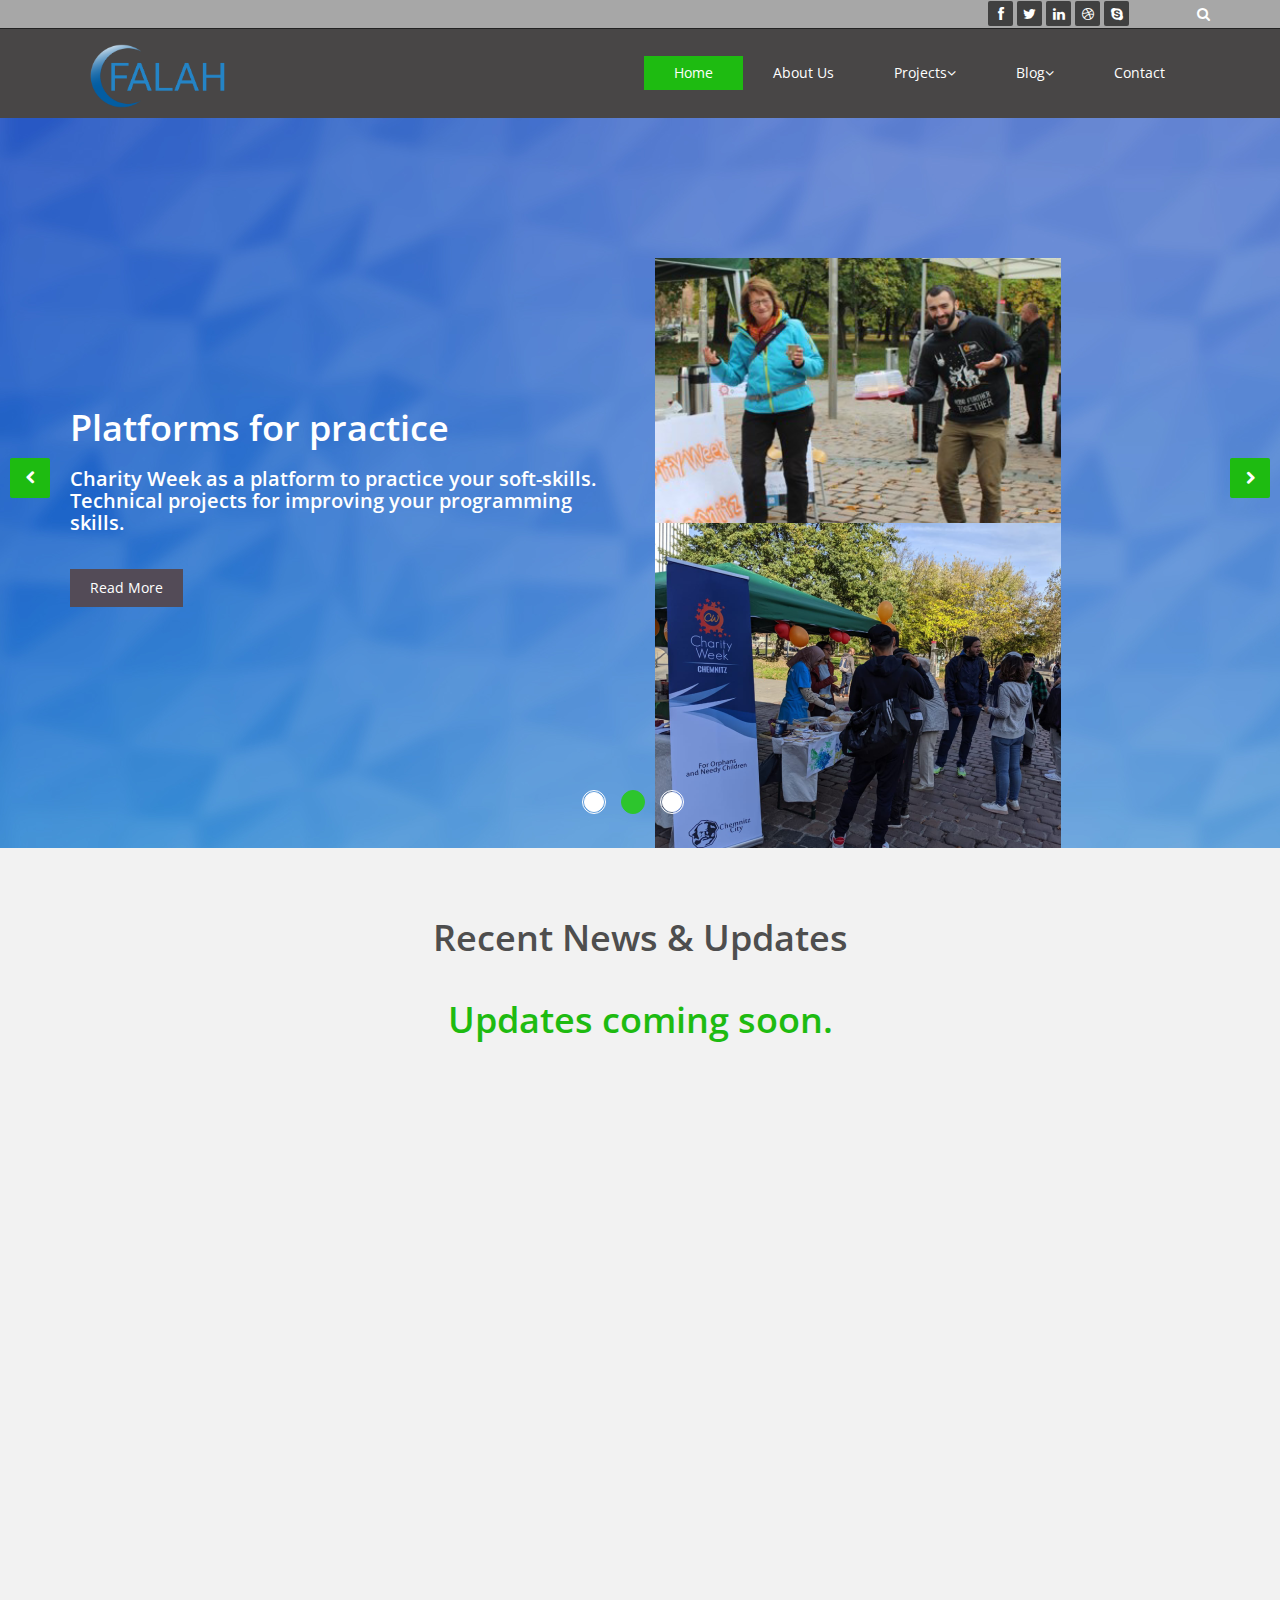
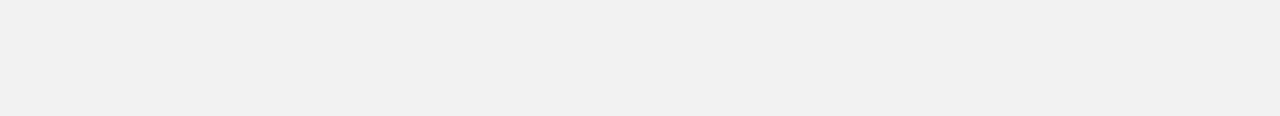
==== commit 76fe0c55: "responsive" ====
--- a/index.html
+++ b/index.html
@@ -174,7 +174,7 @@
 <p class="lead"><br></p></div>
   <div class="video-class">
 	<!-- <iframe width="910" height="512" src="https://www.youtube.com/embed/DLGmgmh4BBU" frameborder="0" allow="accelerometer; autoplay; encrypted-media; gyroscope; picture-in-picture" allowfullscreen></iframe> -->
-	<iframe width="910" height="512" src="https://www.youtube.com/embed/live_stream?channel=UCI_Mf1BbE438Omt34zx2G2A" frameborder="0" allowfullscreen=""></iframe>
+	<iframe width="910" height="512" src="https://www.youtube.com/embed/live_stream?channel=UCI_Mf1BbE438Omt34zx2G2A" frameborder="0" allowfullscreen="" allow="accelerometer; autoplay; encrypted-media; gyroscope; picture-in-picture></iframe>
 	</div>
 <div class="row">
 </div>
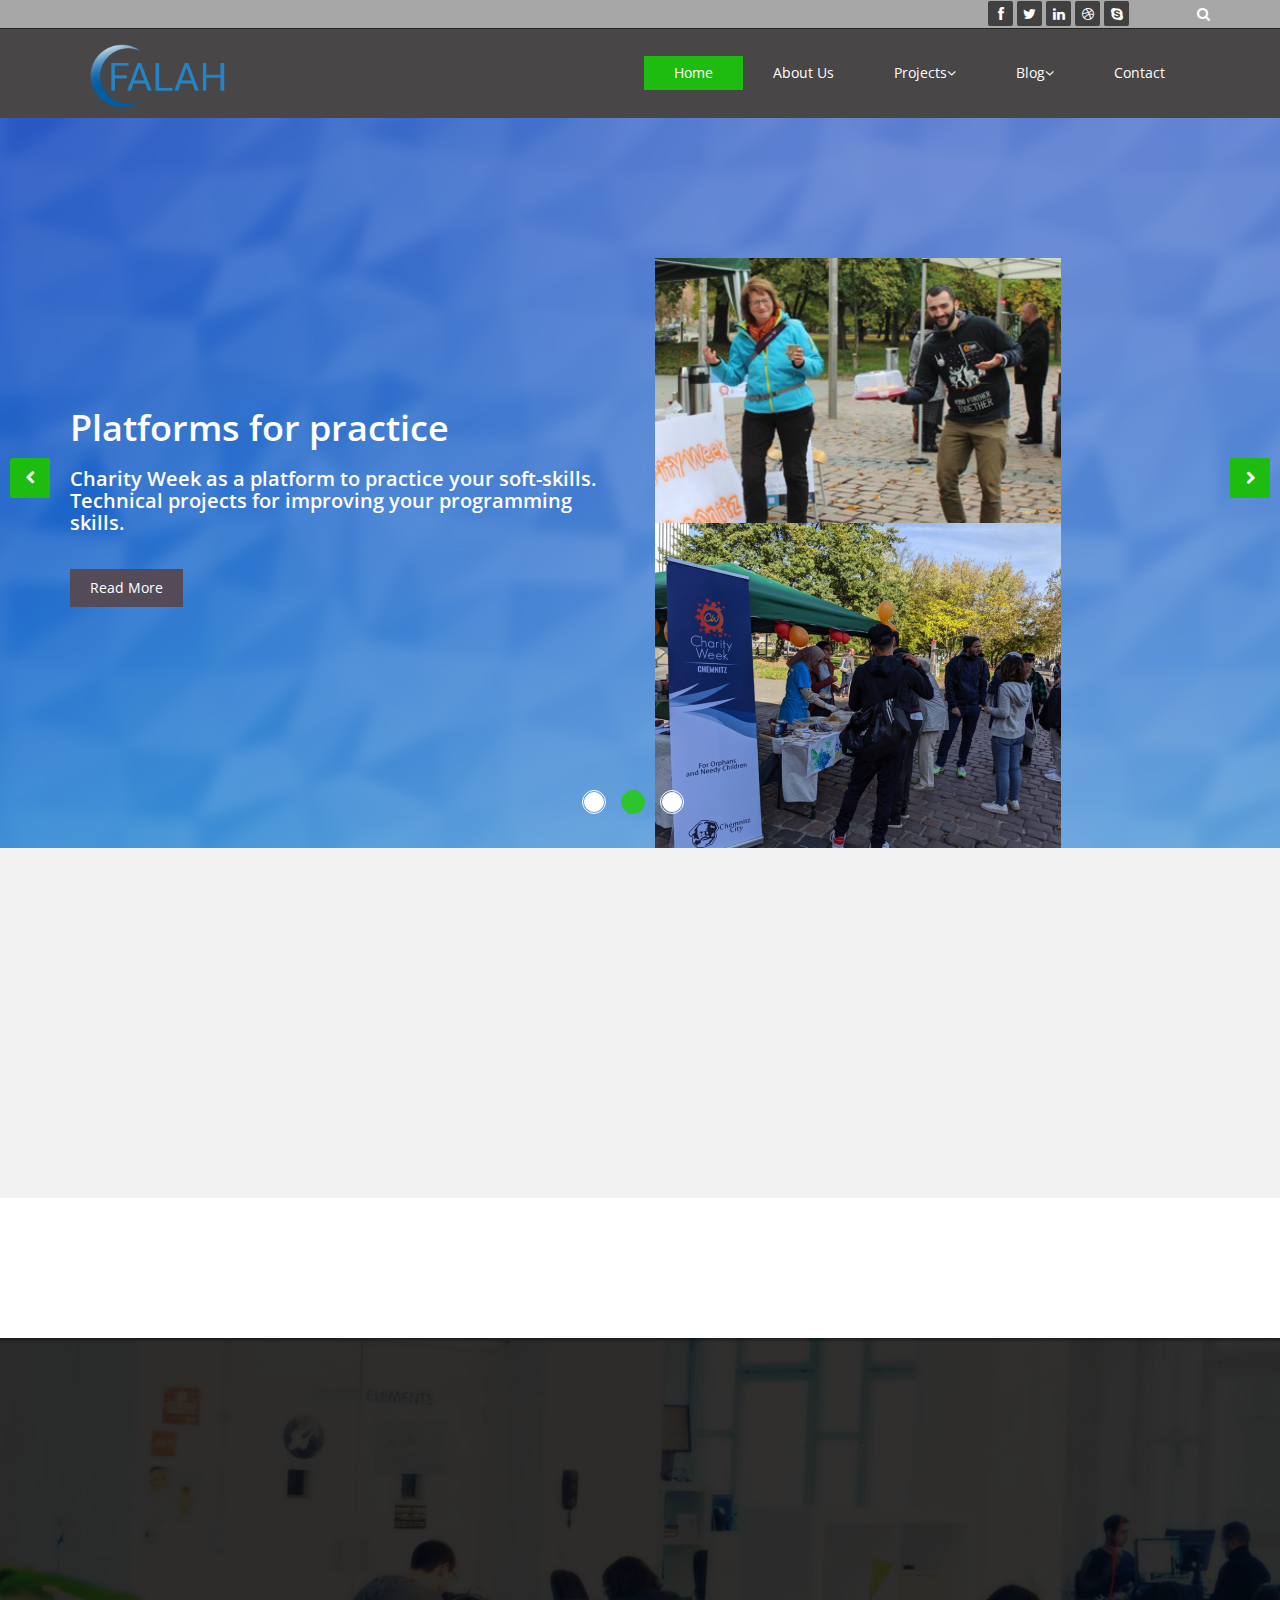
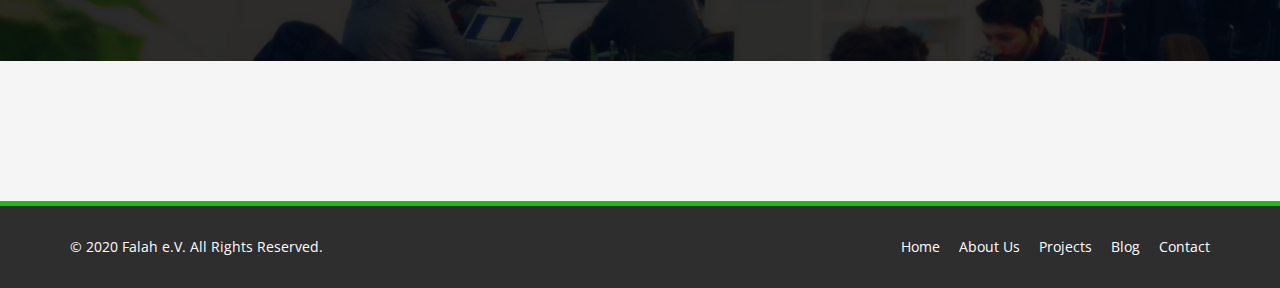
==== commit 28db08e7: "live link remove" ====
--- a/index.html
+++ b/index.html
@@ -174,7 +174,7 @@
 <p class="lead"><br></p></div>
   <div class="video-class">
 	<!-- <iframe width="910" height="512" src="https://www.youtube.com/embed/DLGmgmh4BBU" frameborder="0" allow="accelerometer; autoplay; encrypted-media; gyroscope; picture-in-picture" allowfullscreen></iframe> -->
-	<iframe width="910" height="512" src="https://www.youtube.com/embed/live_stream?channel=UCI_Mf1BbE438Omt34zx2G2A" frameborder="0" allowfullscreen="" allow="accelerometer; autoplay; encrypted-media; gyroscope; picture-in-picture></iframe>
+	<!-- <iframe width="910" height="512" src="https://www.youtube.com/embed/live_stream?channel=UCI_Mf1BbE438Omt34zx2G2A" frameborder="0" allowfullscreen="" allow="accelerometer; autoplay; encrypted-media; gyroscope; picture-in-picture></iframe> -->
 	</div>
 <div class="row">
 </div>
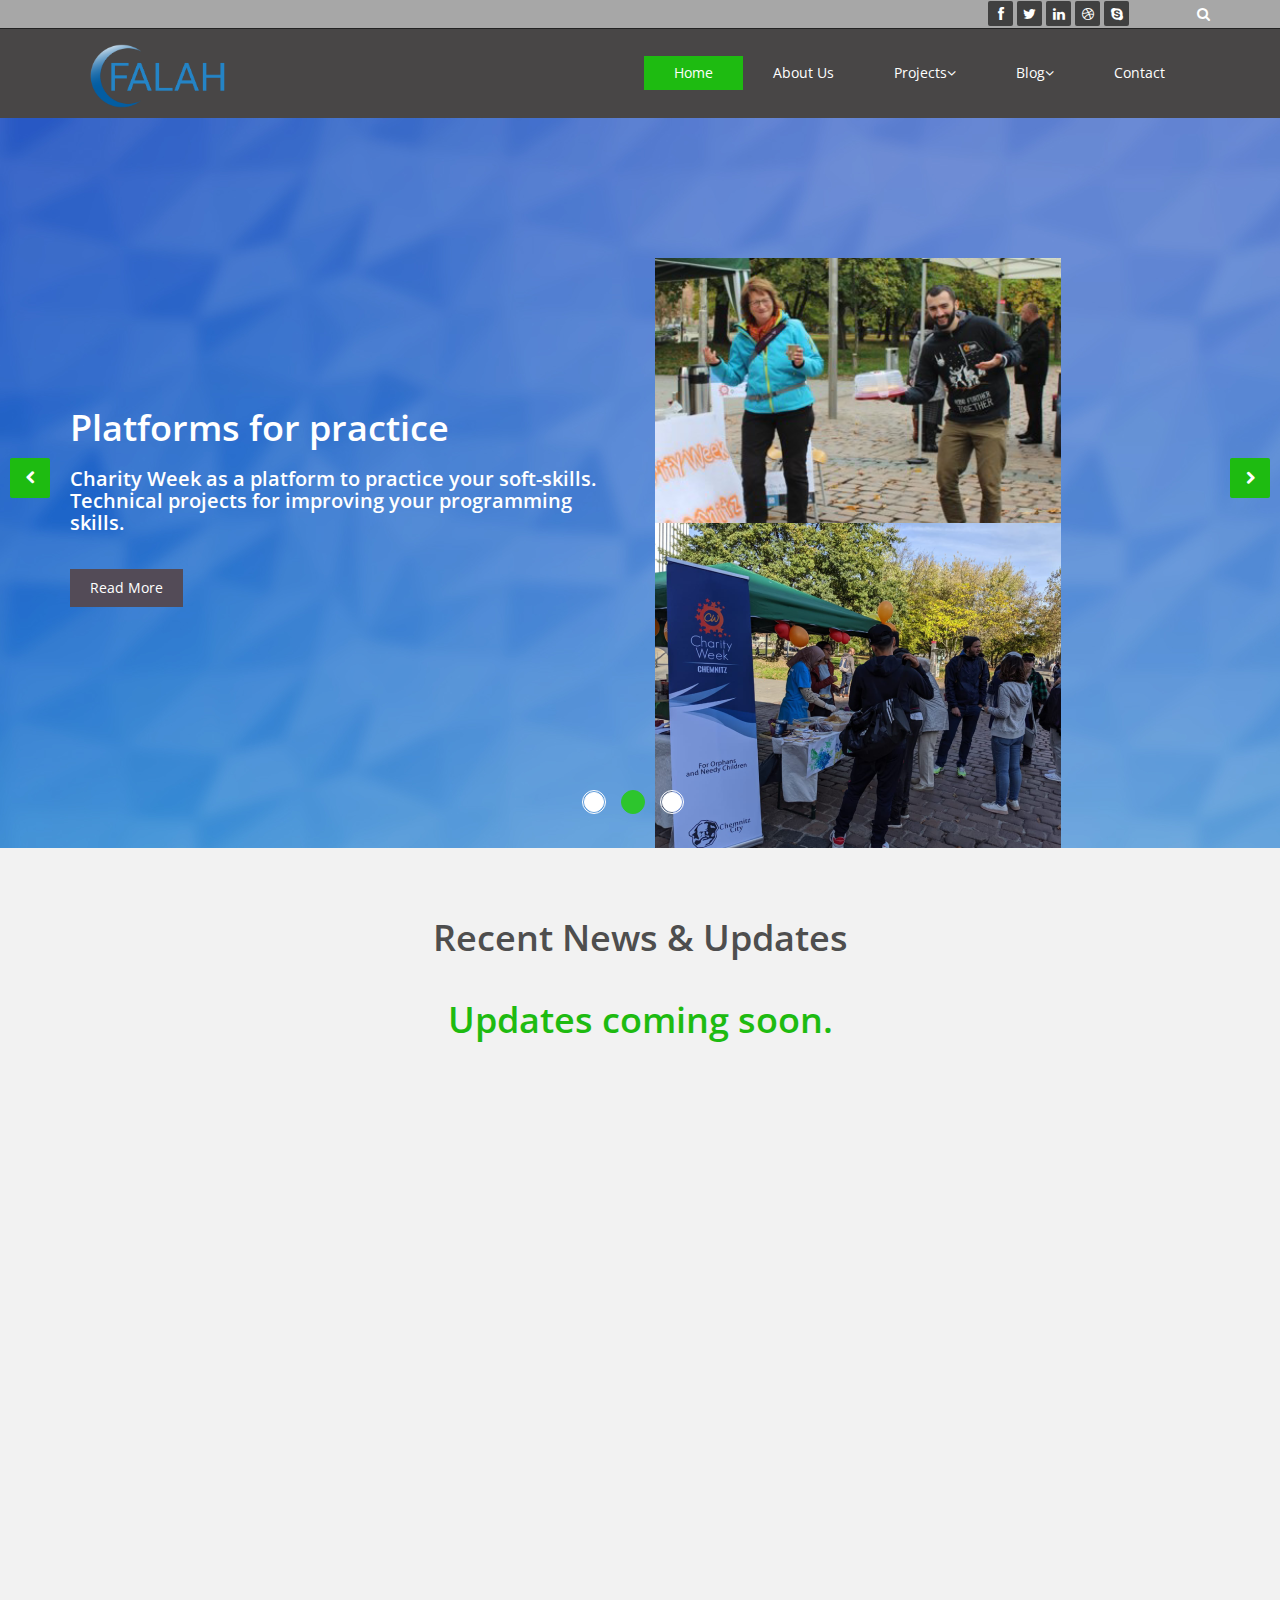
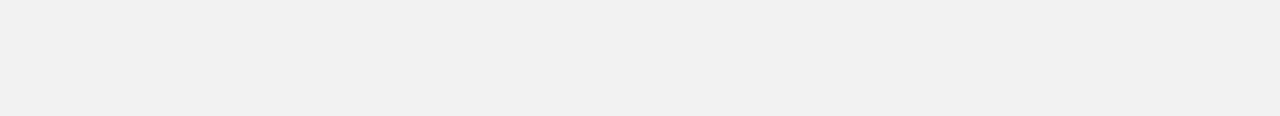
==== commit 33e51a29: "video" ====
--- a/index.html
+++ b/index.html
@@ -174,7 +174,7 @@
 <p class="lead"><br></p></div>
   <div class="video-class">
 	<!-- <iframe width="910" height="512" src="https://www.youtube.com/embed/DLGmgmh4BBU" frameborder="0" allow="accelerometer; autoplay; encrypted-media; gyroscope; picture-in-picture" allowfullscreen></iframe> -->
-	<!-- <iframe width="910" height="512" src="https://www.youtube.com/embed/live_stream?channel=UCI_Mf1BbE438Omt34zx2G2A" frameborder="0" allowfullscreen="" allow="accelerometer; autoplay; encrypted-media; gyroscope; picture-in-picture></iframe> -->
+	<iframe width="910" height="512" src="https://www.youtube.com/embed/live_stream?channel=UCI_Mf1BbE438Omt34zx2G2A" frameborder="0" allowfullscreen="" allow="accelerometer; autoplay; encrypted-media; gyroscope; picture-in-picture></iframe>
 	</div>
 <div class="row">
 </div>
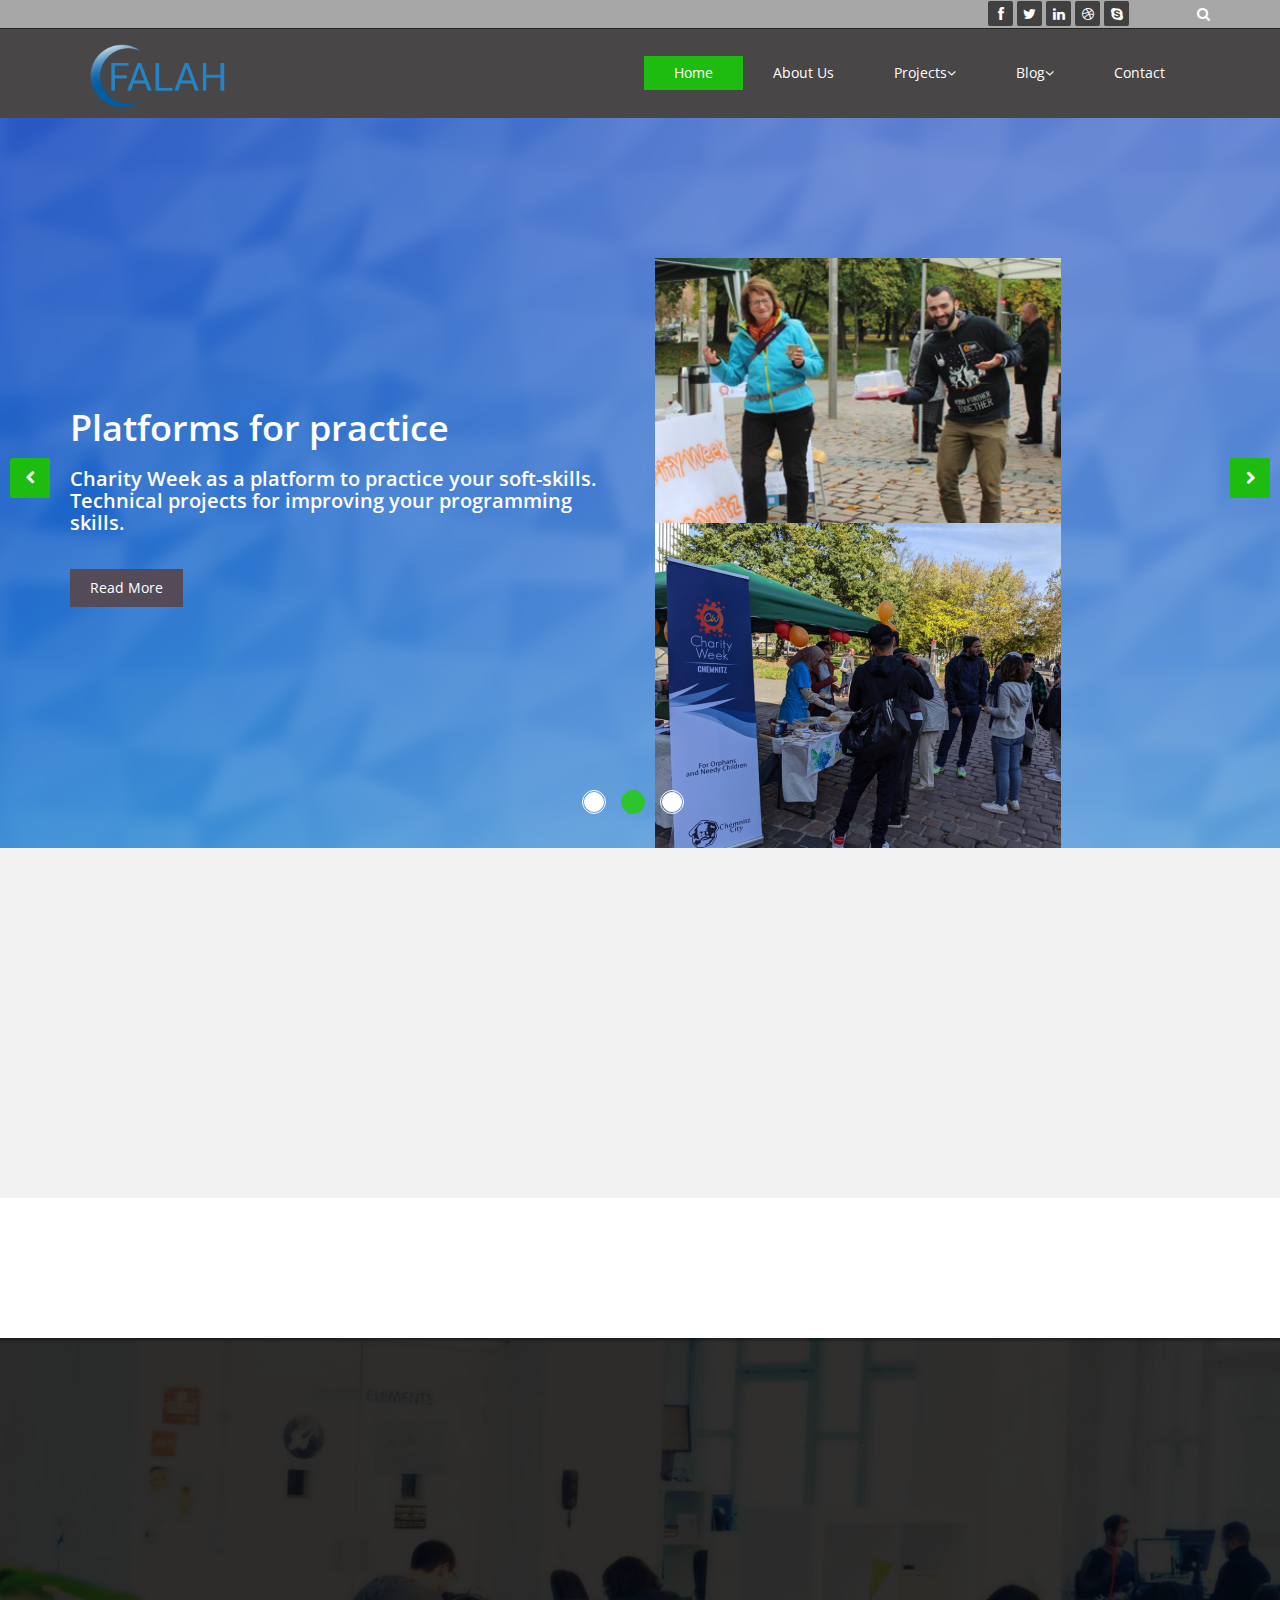
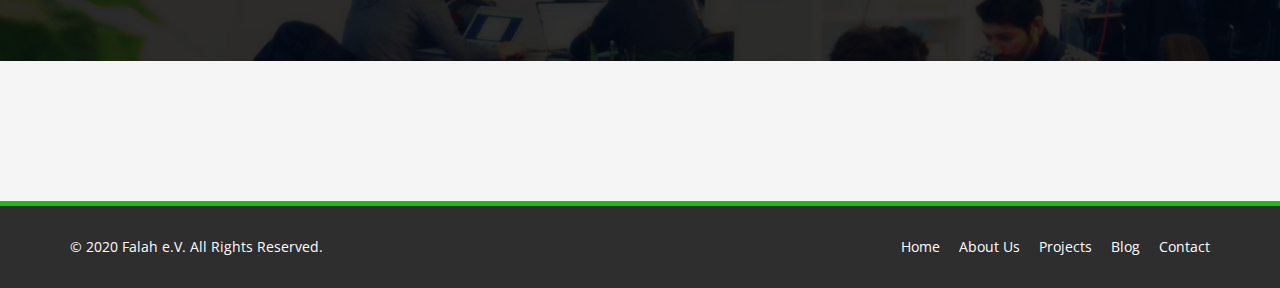
==== commit 55b01fbc: "update" ====
--- a/index.html
+++ b/index.html
@@ -174,7 +174,7 @@
 <p class="lead"><br></p></div>
   <div class="video-class">
 	<!-- <iframe width="910" height="512" src="https://www.youtube.com/embed/DLGmgmh4BBU" frameborder="0" allow="accelerometer; autoplay; encrypted-media; gyroscope; picture-in-picture" allowfullscreen></iframe> -->
-	<iframe width="910" height="512" src="https://www.youtube.com/embed/live_stream?channel=UCI_Mf1BbE438Omt34zx2G2A" frameborder="0" allowfullscreen="" allow="accelerometer; autoplay; encrypted-media; gyroscope; picture-in-picture></iframe>
+	<!-- <iframe width="910" height="512" src="https://www.youtube.com/embed/live_stream?channel=UCI_Mf1BbE438Omt34zx2G2A" frameborder="0" allowfullscreen="" allow="accelerometer; autoplay; encrypted-media; gyroscope; picture-in-picture></iframe> -->
 	</div>
 <div class="row">
 </div>
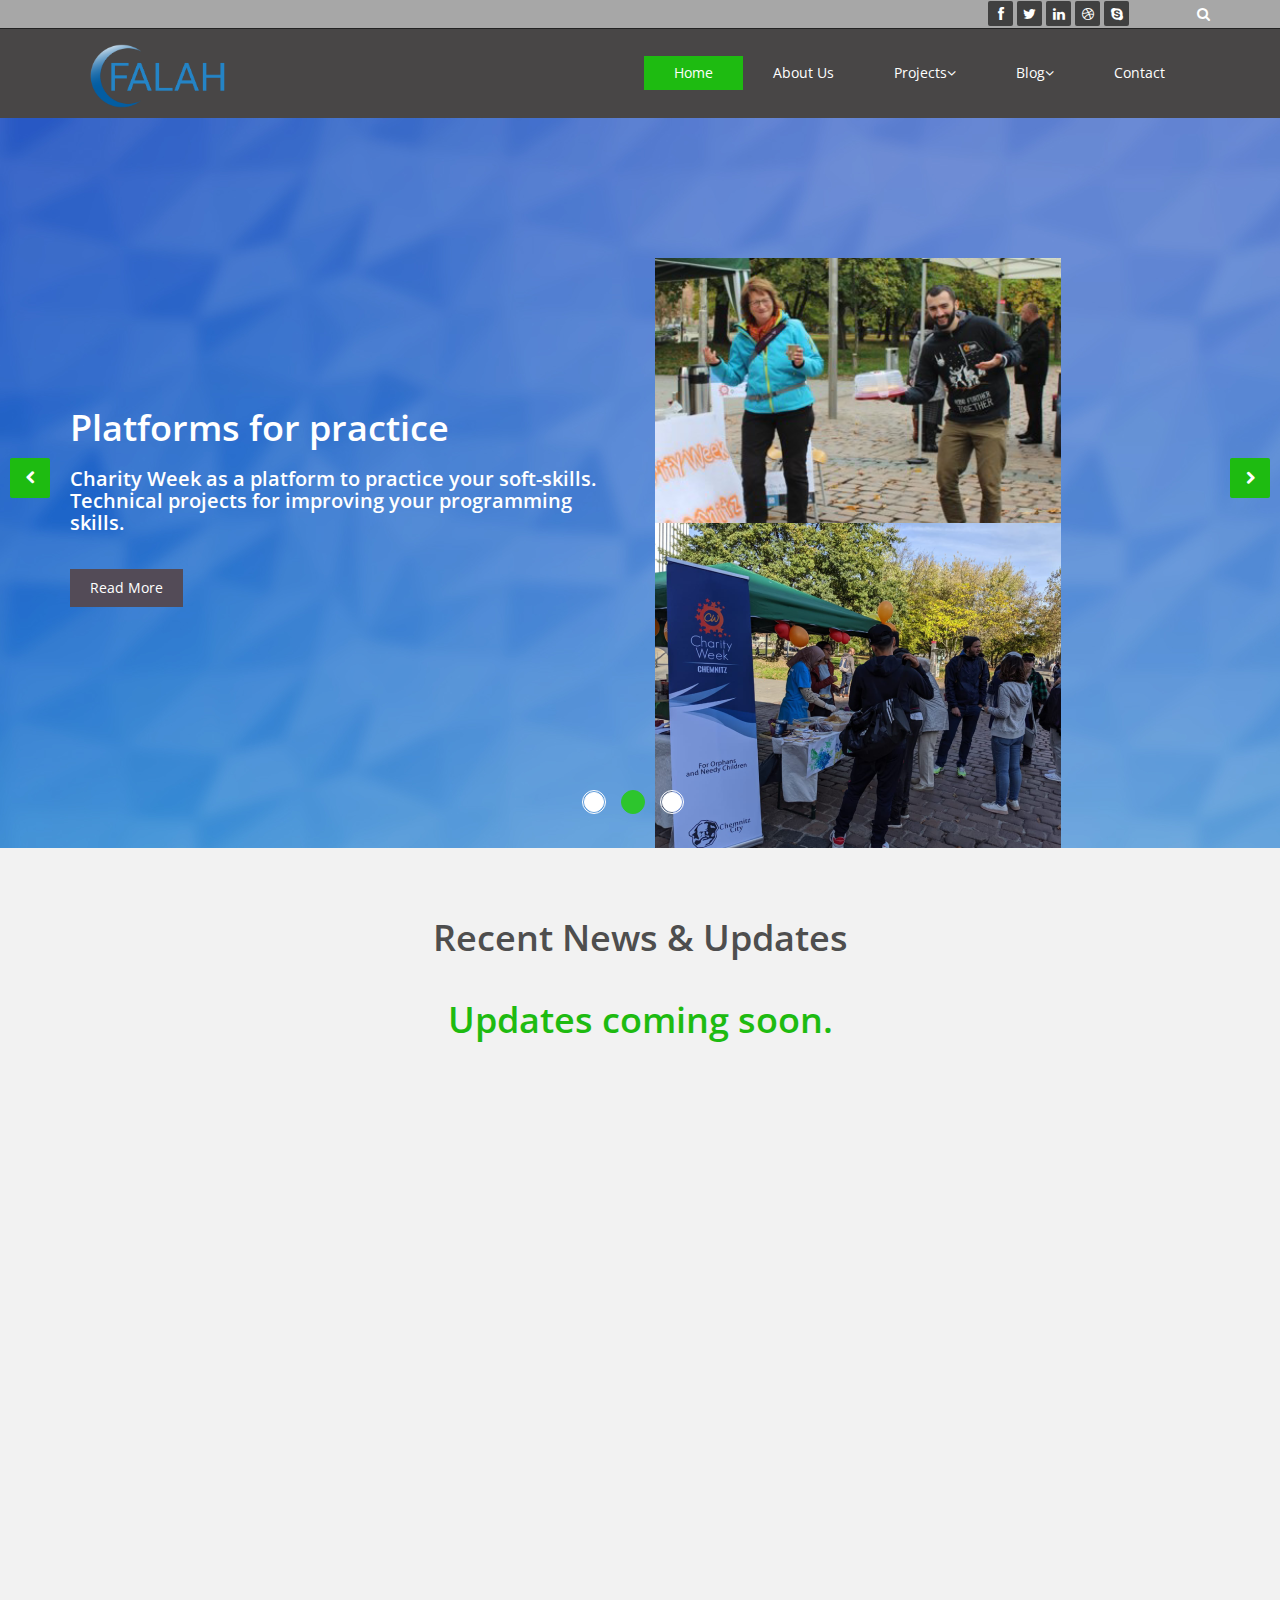
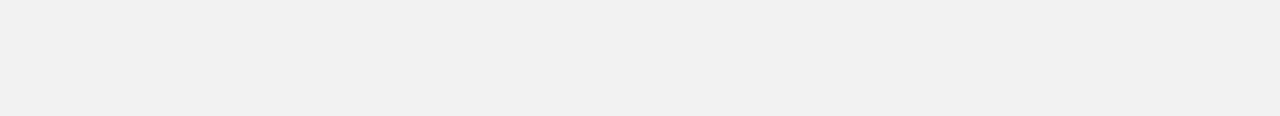
==== commit f7c2f6e2: "link" ====
--- a/index.html
+++ b/index.html
@@ -174,7 +174,7 @@
 <p class="lead"><br></p></div>
   <div class="video-class">
 	<!-- <iframe width="910" height="512" src="https://www.youtube.com/embed/DLGmgmh4BBU" frameborder="0" allow="accelerometer; autoplay; encrypted-media; gyroscope; picture-in-picture" allowfullscreen></iframe> -->
-	<!-- <iframe width="910" height="512" src="https://www.youtube.com/embed/live_stream?channel=UCI_Mf1BbE438Omt34zx2G2A" frameborder="0" allowfullscreen="" allow="accelerometer; autoplay; encrypted-media; gyroscope; picture-in-picture></iframe> -->
+	<iframe width="910" height="512" src="https://www.youtube.com/embed/live_stream?channel=UCI_Mf1BbE438Omt34zx2G2A" frameborder="0" allowfullscreen="" allow="accelerometer; autoplay; encrypted-media; gyroscope; picture-in-picture></iframe>
 	</div>
 <div class="row">
 </div>
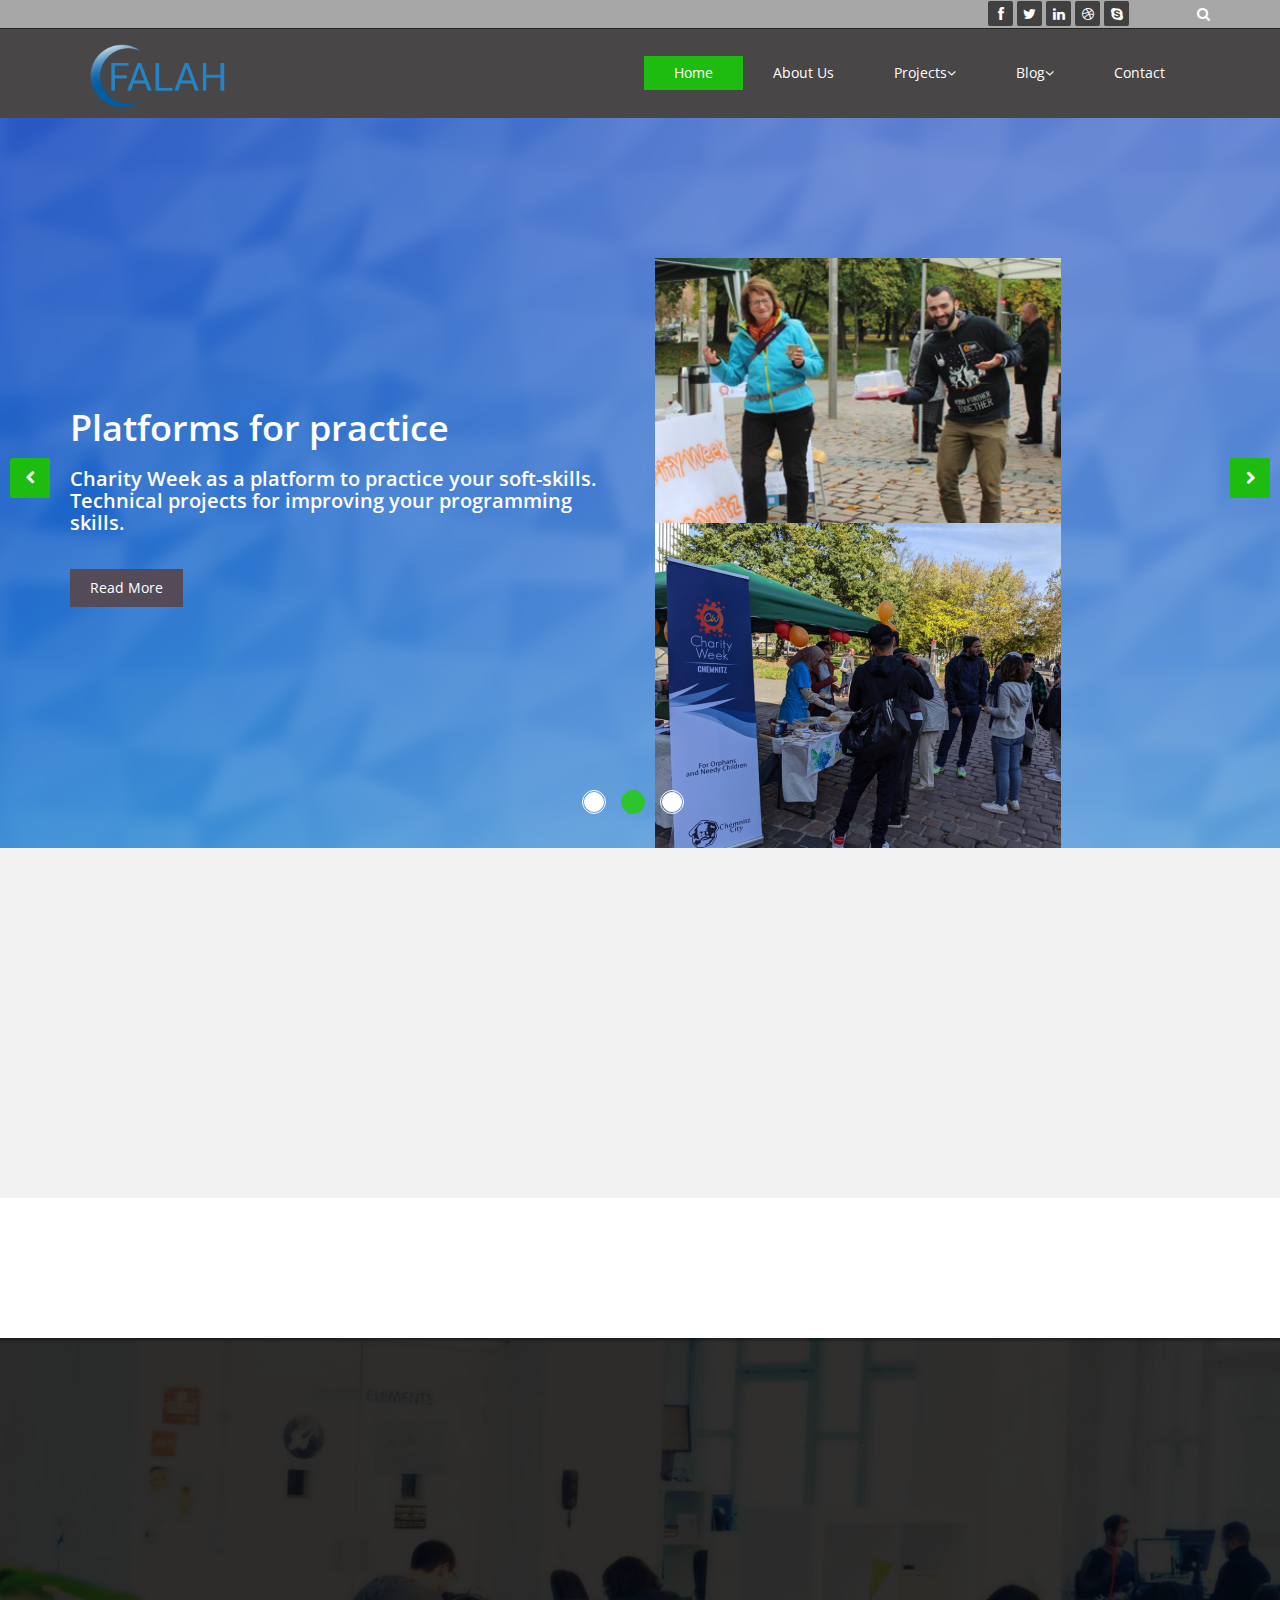
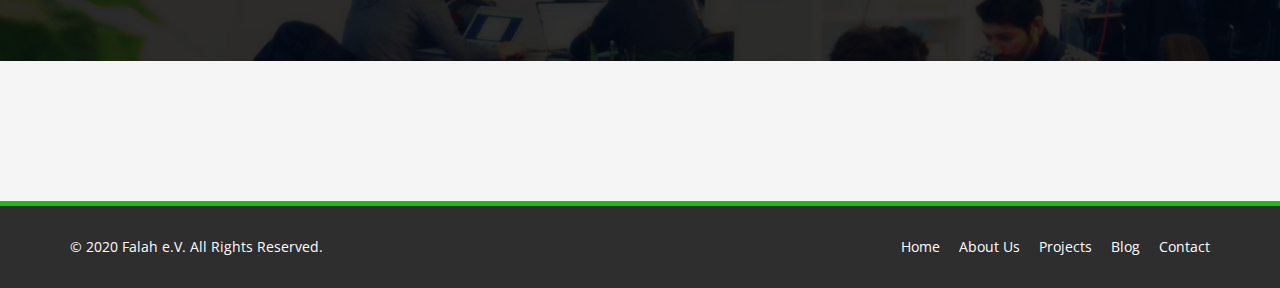
==== commit d430eb5b: "Update index.html" ====
--- a/index.html
+++ b/index.html
@@ -174,7 +174,6 @@
 <p class="lead"><br></p></div>
   <div class="video-class">
 	<!-- <iframe width="910" height="512" src="https://www.youtube.com/embed/DLGmgmh4BBU" frameborder="0" allow="accelerometer; autoplay; encrypted-media; gyroscope; picture-in-picture" allowfullscreen></iframe> -->
-	<iframe width="910" height="512" src="https://www.youtube.com/embed/live_stream?channel=UCI_Mf1BbE438Omt34zx2G2A" frameborder="0" allowfullscreen="" allow="accelerometer; autoplay; encrypted-media; gyroscope; picture-in-picture></iframe>
 	</div>
 <div class="row">
 </div>
